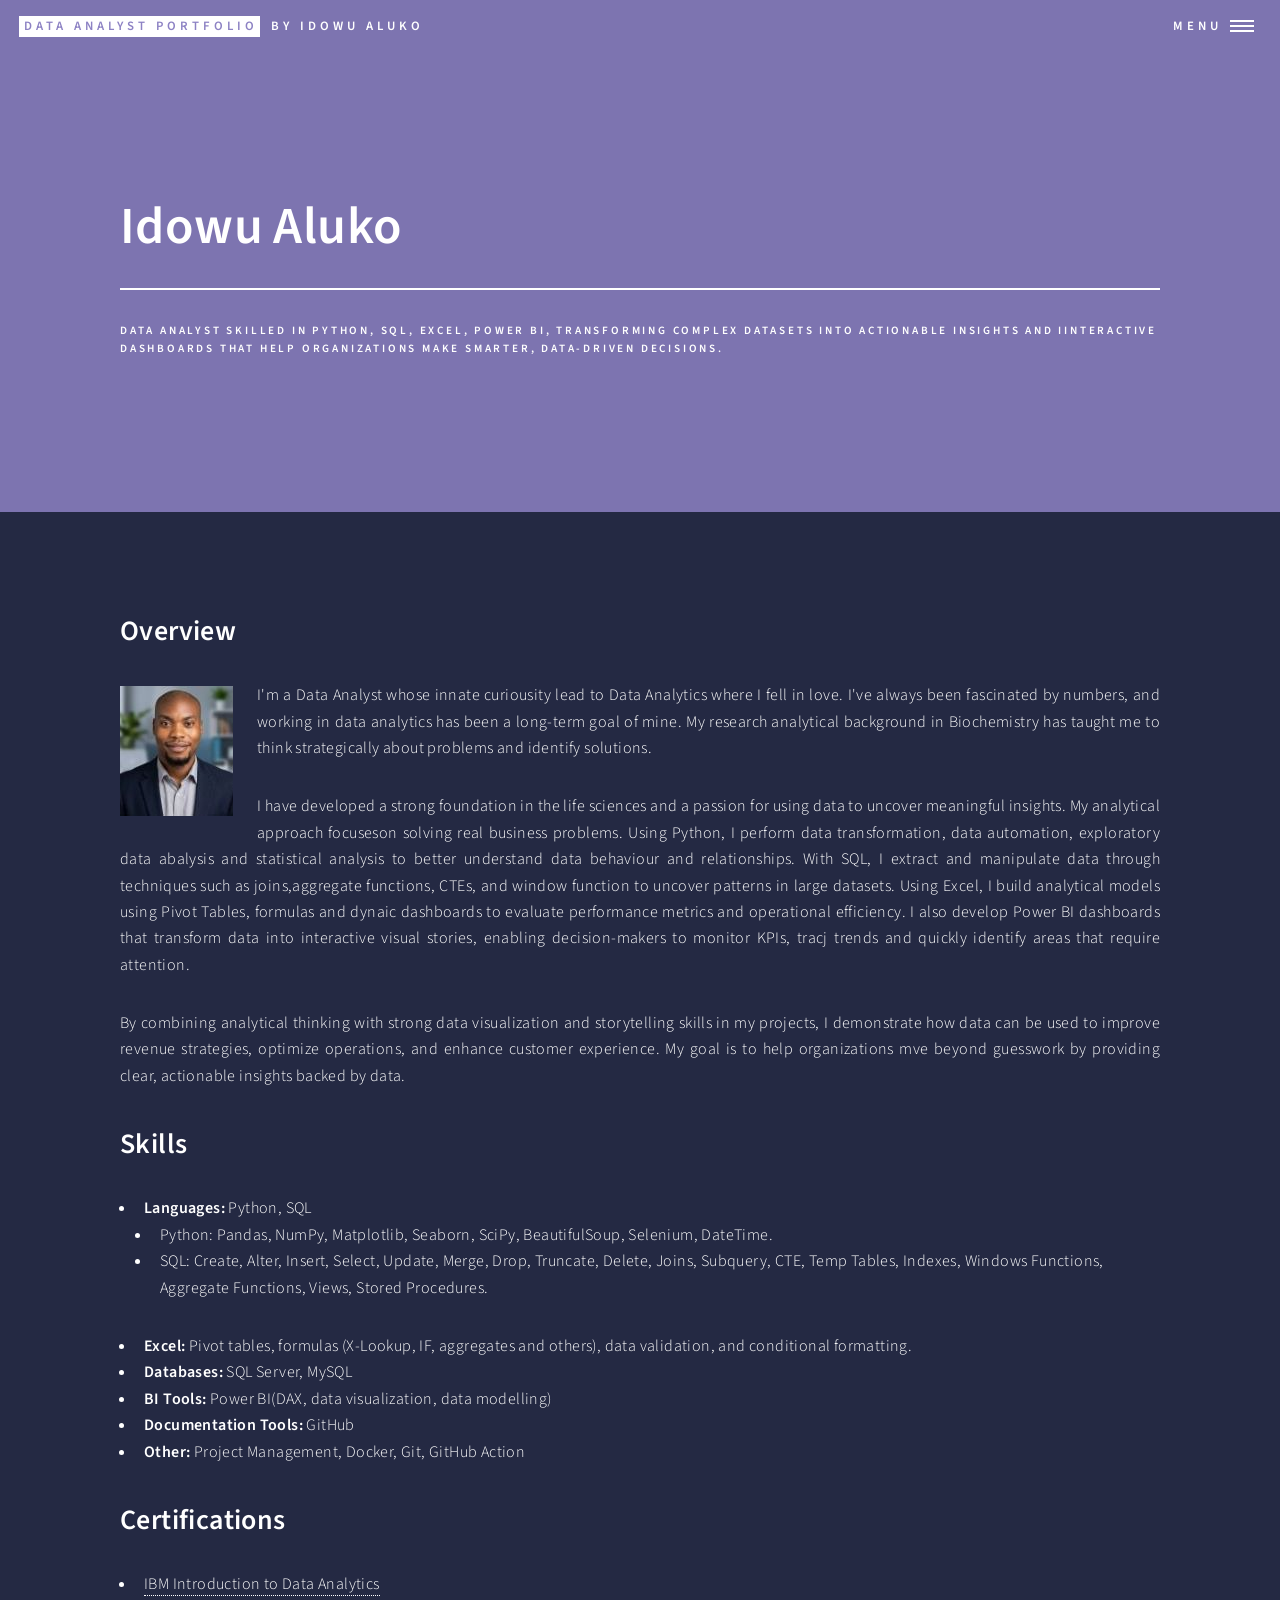
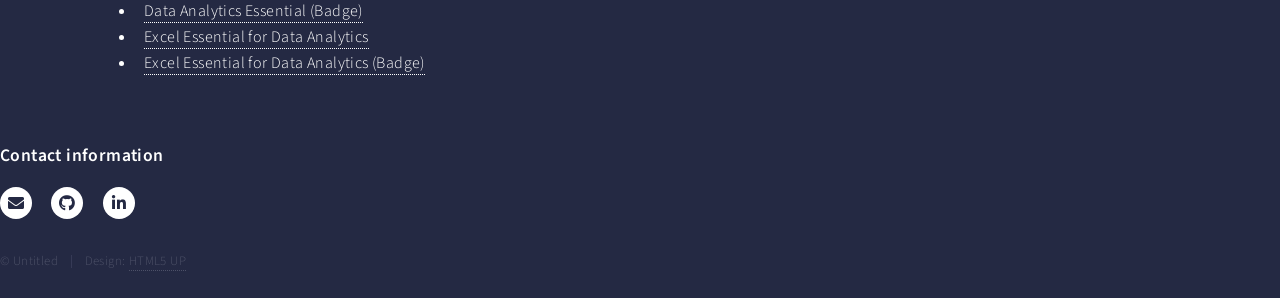
==== about.html @ 09273906 "Add files via upload" ====
<!DOCTYPE HTML>
<!--
	Forty by HTML5 UP
	html5up.net | @ajlkn
	Free for personal and commercial use under the CCA 3.0 license (html5up.net/license)
-->
<html>
	<head>
		<title>About - Idowu Aluko</title>
		<meta charset="utf-8" />
		<meta name="viewport" content="width=device-width, initial-scale=1, user-scalable=no" />
		<link rel="stylesheet" href="assets/css/main.css" />
		<noscript><link rel="stylesheet" href="assets/css/noscript.css" /></noscript>
	</head>
	<body class="is-preload">

		<!-- Wrapper -->
			<div id="wrapper">

				<!-- Header -->
				<!-- Note: The "styleN" class below should match that of the banner element. -->
					<header id="header" class="alt style2">
						<a href="index.html" class="logo"><strong>Data Analyst Portfolio</strong> <span>by Idowu Aluko</span></a>
						<nav>
							<a href="#menu">Menu</a>
						</nav>
					</header>

				<!-- Menu -->
				<nav id="menu">
					<ul class="links">
						<li><a href="index.html">Home</a></li>
						<li><a href="about.html">About</a></li>
						<li><a href="#footer">Contact</a></li>
						 <div class="dropup">
							<button class="dropbtn">Portfolio Projects</button>
							  <div class="dropup-content">
									<a href="python.html">Python</a>
									<a href="sql.html">SQL</a>
									<a href="excel.html">Excel</a>
									<!--
									<a href="r.html">R</a>
									<a href="https://public.tableau.com/app/profile/tianna.parris" target="_blank" class="link">Tableau</a>
									-->
									<a href="powerbi.html">Power BI</a>
							</div>
						 </div>							
				</nav>


				<!-- Banner -->
				<!-- Note: The "styleN" class below should match that of the header element. -->
					<section id="banner" class="style2">
						<div class="inner">
							<span class="image">
								<img src="images/banner.jpg" alt="" />
							</span>
							<header class="major">
								<h1>Idowu Aluko</h1>
							</header>
							
							<div class="content">
								<p>Data Analyst skilled in Python, SQL, Excel, Power BI, transforming complex datasets into actionable insights and iinteractive dashboards that help organizations make smarter, data-driven decisions. </p>
							</div>
							
						</div>
					</section>

				
				<!-- One -->
				
				<section id="one">
					<div class="inner">
						<header class="major">
							<!--
							<h1>Idowu Aluko</h1>
							-->
						</header>
						

						<header>
							<h2>Overview</h2>
							
							<p class = "justify-text"><span class="image left"><img src="images/avatar.jpg" alt="" /></span>I'm a Data Analyst whose innate curiousity lead to Data Analytics where I fell in love. I've always been fascinated by numbers, and working in data analytics has been a long-term goal of mine. My research analytical background in Biochemistry has taught me to think strategically about problems and identify solutions.<br>
							<p class = "justify-text">	I have developed a strong foundation in the life sciences and a passion for using data to uncover meaningful insights. My analytical approach focuseson solving real business problems. Using Python, I perform data transformation, data automation, exploratory data abalysis and statistical analysis to better understand data behaviour and relationships. With SQL, I extract and manipulate data through techniques such as joins,aggregate functions, CTEs, and window function to uncover patterns in large datasets. 
								Using Excel, I build analytical models using Pivot Tables, formulas and dynaic dashboards to evaluate performance metrics and operational efficiency. I also develop Power BI dashboards that transform data into  interactive visual stories, enabling decision-makers to monitor KPIs, tracj trends and quickly identify areas that require attention.</p>
							<p class = "justify-text">By combining analytical thinking with strong data visualization and storytelling skills in my projects, I demonstrate how data can be used to improve revenue strategies, optimize operations, and enhance customer experience. My goal is to help organizations mve beyond guesswork by providing clear, actionable insights backed by data.</p>
								
						</header>

						<header>
							<h2>Skills</h2>
						</header>
								<ul>
									<li><b>Languages:</b> Python, SQL</li>
										<ul>
											<li>Python: Pandas, NumPy, Matplotlib, Seaborn, SciPy, BeautifulSoup, Selenium, DateTime. </li>
											
											<li>SQL: Create, Alter, Insert, Select, Update, Merge, Drop, Truncate, Delete, Joins, Subquery, CTE, Temp Tables, Indexes, Windows Functions, Aggregate Functions, Views, Stored Procedures.</li>
											<!--<li>R: Tidyverse.</li>-->
										</ul>
									
									<li><b>Excel: </b>Pivot tables, formulas (X-Lookup, IF, aggregates and others), data validation, and conditional formatting.</li>
									<li><b>Databases:</b> SQL Server, MySQL<!--, PostgreSQL, MS Access--></li>
									<li><b>BI Tools: </b> Power BI(DAX, data visualization, data modelling)<!--Tableau ,Looker--> </li>
									<!--<li><b>Data Modelling:</b> MS Visio, Lucid Chart</li>-->
									<li><b>Documentation Tools: </b>GitHub <!--Confluence, JIRA, Trello</li>-->
									<li><b>Other: </b>Project Management, Docker, Git, GitHub Action <!--, AWS  </li>-->
								</ul>

							</p>
						

						<header>
							<h2>Certifications</h2>
						</header>
						<ul>
						<li><a href = "https://www.coursera.org/account/accomplishments/verify/NXFMZOZVMRFY" target="_blank"> IBM Introduction to Data Analytics</a></li>
						<li><a href = "https://www.credly.com/badges/d5fc872b-a0ad-4832-88cd-c5b6de64d57c/linked_in_profile" target="_blank">Data Analytics Essential (Badge)</a></li>
						<li><a href = "https://www.coursera.org/account/accomplishments/verify/833JTWIOUV9G" target="_blank">Excel Essential for Data Analytics</a></li>
						<li><a href = "https://www.credly.com/badges/e5688783-0854-48a0-a184-59914969b2f1/linked_in_profile" target="_blank">Excel Essential for Data Analytics (Badge)</a></li>
						<!--<li> <a href = "" target="_blank"> </a></li>-->
						</ul>
						<!-- Content -->
								
					</div>





				</div>

				
				<section class="split">
					<section>
						<h4>Contact information</h4>															
					</section>
				</section>
			</div>
		</section>

	<!-- Footer -->
		<footer id="footer">
			<div class="inner">
				<ul class="icons">
					<li><a href="mailto:idowualuko58@gmail.com" target="_blank" class="icon solid alt fa-envelope"><span class="label">Twitter</span></a></li>
					<li><a href="https://github.com/al3x-id" target="_blank" class="icon brands alt fa-github"><span class="label">GitHub</span></a></li>
					<li><a href="https://www.linkedin.com/in/idowu-aluko/" target="_blank" class="icon brands alt fa-linkedin-in"><span class="label">LinkedIn</span></a></li>
				</ul>
				<ul class="copyright">
					<li>&copy; Untitled</li><li>Design: <a href="https://html5up.net">HTML5 UP</a></li>
				</ul>
			</div>
		</footer>

			</div>

		<!-- Scripts -->
			<script src="assets/js/jquery.min.js"></script>
			<script src="assets/js/jquery.scrolly.min.js"></script>
			<script src="assets/js/jquery.scrollex.min.js"></script>
			<script src="assets/js/browser.min.js"></script>
			<script src="assets/js/breakpoints.min.js"></script>
			<script src="assets/js/util.js"></script>
			<script src="assets/js/main.js"></script>

	</body>
</html>
---- assets/css/main.css ----
@import url(fontawesome-all.min.css);
@import url("https://fonts.googleapis.com/css?family=Source+Sans+Pro:300,300italic,600,600italic");

/*
	Forty by HTML5 UP
	html5up.net | @ajlkn
	Free for personal and commercial use under the CCA 3.0 license (html5up.net/license)
*/

html, body, div, span, applet, object,
iframe, h1, h2, h3, h4, h5, h6, p, blockquote,
pre, a, abbr, acronym, address, big, cite,
code, del, dfn, em, img, ins, kbd, q, s, samp,
small, strike, strong, sub, sup, tt, var, b,
u, i, center, dl, dt, dd, ol, ul, li, fieldset,
form, label, legend, table, caption, tbody,
tfoot, thead, tr, th, td, article, aside,
canvas, details, embed, figure, figcaption,
footer, header, hgroup, menu, nav, output, ruby,
section, summary, time, mark, audio, video {
	margin: 0;
	padding: 0;
	border: 0;
	font-size: 100%;
	font: inherit;
	vertical-align: baseline;}

article, aside, details, figcaption, figure,
footer, header, hgroup, menu, nav, section {
	display: block;}

body {
	line-height: 1;
}

ol, ul {
	list-style: none;
}

blockquote, q {
	quotes: none;
}

	blockquote:before, blockquote:after, q:before, q:after {
		content: '';
		content: none;
	}

table {
	border-collapse: collapse;
	border-spacing: 0;
}

body {
	-webkit-text-size-adjust: none;
}

mark {
	background-color: transparent;
	color: inherit;
}

input::-moz-focus-inner {
	border: 0;
	padding: 0;
}

input, select, textarea {
	-moz-appearance: none;
	-webkit-appearance: none;
	-ms-appearance: none;
	appearance: none;
}

/* Basic */

	@-ms-viewport {
		width: device-width;
	}

	body {
		-ms-overflow-style: scrollbar;
	}

	@media screen and (max-width: 480px) {

		html, body {
			min-width: 320px;
		}

	}

	html {
		box-sizing: border-box;
	}

	*, *:before, *:after {
		box-sizing: inherit;
	}

	body {
		background: #242943;
	}

		body.is-preload *, body.is-preload *:before, body.is-preload *:after {
			-moz-animation: none !important;
			-webkit-animation: none !important;
			-ms-animation: none !important;
			animation: none !important;
			-moz-transition: none !important;
			-webkit-transition: none !important;
			-ms-transition: none !important;
			transition: none !important;
		}

/* Type */

	body, input, select, textarea {
		color: #ffffff;
		font-family: "Source Sans Pro", Helvetica, sans-serif;
		font-size: 17pt;
		font-weight: 300;
		letter-spacing: 0.025em;
		line-height: 1.65;
	}

		@media screen and (max-width: 1680px) {

			body, input, select, textarea {
				font-size: 14pt;
			}

		}

		@media screen and (max-width: 1280px) {

			body, input, select, textarea {
				font-size: 12pt;
			}

		}

		@media screen and (max-width: 360px) {

			body, input, select, textarea {
				font-size: 11pt;
			}

		}

	a {
		-moz-transition: color 0.2s ease-in-out, border-bottom-color 0.2s ease-in-out;
		-webkit-transition: color 0.2s ease-in-out, border-bottom-color 0.2s ease-in-out;
		-ms-transition: color 0.2s ease-in-out, border-bottom-color 0.2s ease-in-out;
		transition: color 0.2s ease-in-out, border-bottom-color 0.2s ease-in-out;
		border-bottom: dotted 1px;
		color: inherit;
		text-decoration: none;
	}

		a:hover {
			border-bottom-color: transparent;
			color: #9bf1ff !important;
		}

		a:active {
			color: #53e3fb !important;
		}

	strong, b {
		color: #ffffff;
		font-weight: 600;
	}

	em, i {
		font-style: italic;
	}

	p {
		margin: 0 0 2em 0;
	}

	h1, h2, h3, h4, h5, h6 {
		color: #ffffff;
		font-weight: 600;
		line-height: 1.65;
		margin: 0 0 1em 0;
	}

		h1 a, h2 a, h3 a, h4 a, h5 a, h6 a {
			color: inherit;
			border-bottom: 0;
		}

	h1 {
		font-size: 2.5em;
	}

	h2 {
		font-size: 1.75em;
	}

	h3 {
		font-size: 1.35em;
	}

	h4 {
		font-size: 1.1em;
	}

	h5 {
		font-size: 0.9em;
	}

	h6 {
		font-size: 0.7em;
	}

	@media screen and (max-width: 736px) {

		h1 {
			font-size: 2em;
		}

		h2 {
			font-size: 1.5em;
		}

		h3 {
			font-size: 1.25em;
		}

	}

	sub {
		font-size: 0.8em;
		position: relative;
		top: 0.5em;
	}

	sup {
		font-size: 0.8em;
		position: relative;
		top: -0.5em;
	}

	blockquote {
		border-left: solid 4px rgba(212, 212, 255, 0.1);
		font-style: italic;
		margin: 0 0 2em 0;
		padding: 0.5em 0 0.5em 2em;
	}

	code {
		background: rgba(212, 212, 255, 0.035);
		font-family: "Courier New", monospace;
		font-size: 0.9em;
		margin: 0 0.25em;
		padding: 0.25em 0.65em;
	}

	pre {
		-webkit-overflow-scrolling: touch;
		font-family: "Courier New", monospace;
		font-size: 0.9em;
		margin: 0 0 2em 0;
	}

		pre code {
			display: block;
			line-height: 1.75;
			padding: 1em 1.5em;
			overflow-x: auto;
		}

	hr {
		border: 0;
		border-bottom: solid 1px rgba(212, 212, 255, 0.1);
		margin: 2em 0;
	}

		hr.major {
			margin: 3em 0;
		}

	.align-left {
		text-align: left;
	}

	.align-center {
		text-align: center;
	}

	.align-right {
		text-align: right;
	}

/* Row */

	.row {
		display: flex;
		flex-wrap: wrap;
		box-sizing: border-box;
		align-items: stretch;
	}

		.row > * {
			box-sizing: border-box;
		}

		.row.gtr-uniform > * > :last-child {
			margin-bottom: 0;
		}

		.row.aln-left {
			justify-content: flex-start;
		}

		.row.aln-center {
			justify-content: center;
		}

		.row.aln-right {
			justify-content: flex-end;
		}

		.row.aln-top {
			align-items: flex-start;
		}

		.row.aln-middle {
			align-items: center;
		}

		.row.aln-bottom {
			align-items: flex-end;
		}

		.row > .imp {
			order: -1;
		}

		.row > .col-1 {
			width: 8.33333%;
		}

		.row > .off-1 {
			margin-left: 8.33333%;
		}

		.row > .col-2 {
			width: 16.66667%;
		}

		.row > .off-2 {
			margin-left: 16.66667%;
		}

		.row > .col-3 {
			width: 25%;
		}

		.row > .off-3 {
			margin-left: 25%;
		}

		.row > .col-4 {
			width: 33.33333%;
		}

		.row > .off-4 {
			margin-left: 33.33333%;
		}

		.row > .col-5 {
			width: 41.66667%;
		}

		.row > .off-5 {
			margin-left: 41.66667%;
		}

		.row > .col-6 {
			width: 50%;
		}

		.row > .off-6 {
			margin-left: 50%;
		}

		.row > .col-7 {
			width: 58.33333%;
		}

		.row > .off-7 {
			margin-left: 58.33333%;
		}

		.row > .col-8 {
			width: 66.66667%;
		}

		.row > .off-8 {
			margin-left: 66.66667%;
		}

		.row > .col-9 {
			width: 75%;
		}

		.row > .off-9 {
			margin-left: 75%;
		}

		.row > .col-10 {
			width: 83.33333%;
		}

		.row > .off-10 {
			margin-left: 83.33333%;
		}

		.row > .col-11 {
			width: 91.66667%;
		}

		.row > .off-11 {
			margin-left: 91.66667%;
		}

		.row > .col-12 {
			width: 100%;
		}

		.row > .off-12 {
			margin-left: 100%;
		}

		.row.gtr-0 {
			margin-top: 0;
			margin-left: 0em;
		}

			.row.gtr-0 > * {
				padding: 0 0 0 0em;
			}

			.row.gtr-0.gtr-uniform {
				margin-top: 0em;
			}

				.row.gtr-0.gtr-uniform > * {
					padding-top: 0em;
				}

		.row.gtr-25 {
			margin-top: 0;
			margin-left: -0.5em;
		}

			.row.gtr-25 > * {
				padding: 0 0 0 0.5em;
			}

			.row.gtr-25.gtr-uniform {
				margin-top: -0.5em;
			}

				.row.gtr-25.gtr-uniform > * {
					padding-top: 0.5em;
				}

		.row.gtr-50 {
			margin-top: 0;
			margin-left: -1em;
		}

			.row.gtr-50 > * {
				padding: 0 0 0 1em;
			}

			.row.gtr-50.gtr-uniform {
				margin-top: -1em;
			}

				.row.gtr-50.gtr-uniform > * {
					padding-top: 1em;
				}

		.row {
			margin-top: 0;
			margin-left: -2em;
		}

			.row > * {
				padding: 0 0 0 2em;
			}

			.row.gtr-uniform {
				margin-top: -2em;
			}

				.row.gtr-uniform > * {
					padding-top: 2em;
				}

		.row.gtr-150 {
			margin-top: 0;
			margin-left: -3em;
		}

			.row.gtr-150 > * {
				padding: 0 0 0 3em;
			}

			.row.gtr-150.gtr-uniform {
				margin-top: -3em;
			}

				.row.gtr-150.gtr-uniform > * {
					padding-top: 3em;
				}

		.row.gtr-200 {
			margin-top: 0;
			margin-left: -4em;
		}

			.row.gtr-200 > * {
				padding: 0 0 0 4em;
			}

			.row.gtr-200.gtr-uniform {
				margin-top: -4em;
			}

				.row.gtr-200.gtr-uniform > * {
					padding-top: 4em;
				}

		@media screen and (max-width: 1680px) {

			.row {
				display: flex;
				flex-wrap: wrap;
				box-sizing: border-box;
				align-items: stretch;
			}

				.row > * {
					box-sizing: border-box;
				}

				.row.gtr-uniform > * > :last-child {
					margin-bottom: 0;
				}

				.row.aln-left {
					justify-content: flex-start;
				}

				.row.aln-center {
					justify-content: center;
				}

				.row.aln-right {
					justify-content: flex-end;
				}

				.row.aln-top {
					align-items: flex-start;
				}

				.row.aln-middle {
					align-items: center;
				}

				.row.aln-bottom {
					align-items: flex-end;
				}

				.row > .imp-xlarge {
					order: -1;
				}

				.row > .col-1-xlarge {
					width: 8.33333%;
				}

				.row > .off-1-xlarge {
					margin-left: 8.33333%;
				}

				.row > .col-2-xlarge {
					width: 16.66667%;
				}

				.row > .off-2-xlarge {
					margin-left: 16.66667%;
				}

				.row > .col-3-xlarge {
					width: 25%;
				}

				.row > .off-3-xlarge {
					margin-left: 25%;
				}

				.row > .col-4-xlarge {
					width: 33.33333%;
				}

				.row > .off-4-xlarge {
					margin-left: 33.33333%;
				}

				.row > .col-5-xlarge {
					width: 41.66667%;
				}

				.row > .off-5-xlarge {
					margin-left: 41.66667%;
				}

				.row > .col-6-xlarge {
					width: 50%;
				}

				.row > .off-6-xlarge {
					margin-left: 50%;
				}

				.row > .col-7-xlarge {
					width: 58.33333%;
				}

				.row > .off-7-xlarge {
					margin-left: 58.33333%;
				}

				.row > .col-8-xlarge {
					width: 66.66667%;
				}

				.row > .off-8-xlarge {
					margin-left: 66.66667%;
				}

				.row > .col-9-xlarge {
					width: 75%;
				}

				.row > .off-9-xlarge {
					margin-left: 75%;
				}

				.row > .col-10-xlarge {
					width: 83.33333%;
				}

				.row > .off-10-xlarge {
					margin-left: 83.33333%;
				}

				.row > .col-11-xlarge {
					width: 91.66667%;
				}

				.row > .off-11-xlarge {
					margin-left: 91.66667%;
				}

				.row > .col-12-xlarge {
					width: 100%;
				}

				.row > .off-12-xlarge {
					margin-left: 100%;
				}

				.row.gtr-0 {
					margin-top: 0;
					margin-left: 0em;
				}

					.row.gtr-0 > * {
						padding: 0 0 0 0em;
					}

					.row.gtr-0.gtr-uniform {
						margin-top: 0em;
					}

						.row.gtr-0.gtr-uniform > * {
							padding-top: 0em;
						}

				.row.gtr-25 {
					margin-top: 0;
					margin-left: -0.5em;
				}

					.row.gtr-25 > * {
						padding: 0 0 0 0.5em;
					}

					.row.gtr-25.gtr-uniform {
						margin-top: -0.5em;
					}

						.row.gtr-25.gtr-uniform > * {
							padding-top: 0.5em;
						}

				.row.gtr-50 {
					margin-top: 0;
					margin-left: -1em;
				}

					.row.gtr-50 > * {
						padding: 0 0 0 1em;
					}

					.row.gtr-50.gtr-uniform {
						margin-top: -1em;
					}

						.row.gtr-50.gtr-uniform > * {
							padding-top: 1em;
						}

				.row {
					margin-top: 0;
					margin-left: -2em;
				}

					.row > * {
						padding: 0 0 0 2em;
					}

					.row.gtr-uniform {
						margin-top: -2em;
					}

						.row.gtr-uniform > * {
							padding-top: 2em;
						}

				.row.gtr-150 {
					margin-top: 0;
					margin-left: -3em;
				}

					.row.gtr-150 > * {
						padding: 0 0 0 3em;
					}

					.row.gtr-150.gtr-uniform {
						margin-top: -3em;
					}

						.row.gtr-150.gtr-uniform > * {
							padding-top: 3em;
						}

				.row.gtr-200 {
					margin-top: 0;
					margin-left: -4em;
				}

					.row.gtr-200 > * {
						padding: 0 0 0 4em;
					}

					.row.gtr-200.gtr-uniform {
						margin-top: -4em;
					}

						.row.gtr-200.gtr-uniform > * {
							padding-top: 4em;
						}

		}

		@media screen and (max-width: 1280px) {

			.row {
				display: flex;
				flex-wrap: wrap;
				box-sizing: border-box;
				align-items: stretch;
			}

				.row > * {
					box-sizing: border-box;
				}

				.row.gtr-uniform > * > :last-child {
					margin-bottom: 0;
				}

				.row.aln-left {
					justify-content: flex-start;
				}

				.row.aln-center {
					justify-content: center;
				}

				.row.aln-right {
					justify-content: flex-end;
				}

				.row.aln-top {
					align-items: flex-start;
				}

				.row.aln-middle {
					align-items: center;
				}

				.row.aln-bottom {
					align-items: flex-end;
				}

				.row > .imp-large {
					order: -1;
				}

				.row > .col-1-large {
					width: 8.33333%;
				}

				.row > .off-1-large {
					margin-left: 8.33333%;
				}

				.row > .col-2-large {
					width: 16.66667%;
				}

				.row > .off-2-large {
					margin-left: 16.66667%;
				}

				.row > .col-3-large {
					width: 25%;
				}

				.row > .off-3-large {
					margin-left: 25%;
				}

				.row > .col-4-large {
					width: 33.33333%;
				}

				.row > .off-4-large {
					margin-left: 33.33333%;
				}

				.row > .col-5-large {
					width: 41.66667%;
				}

				.row > .off-5-large {
					margin-left: 41.66667%;
				}

				.row > .col-6-large {
					width: 50%;
				}

				.row > .off-6-large {
					margin-left: 50%;
				}

				.row > .col-7-large {
					width: 58.33333%;
				}

				.row > .off-7-large {
					margin-left: 58.33333%;
				}

				.row > .col-8-large {
					width: 66.66667%;
				}

				.row > .off-8-large {
					margin-left: 66.66667%;
				}

				.row > .col-9-large {
					width: 75%;
				}

				.row > .off-9-large {
					margin-left: 75%;
				}

				.row > .col-10-large {
					width: 83.33333%;
				}

				.row > .off-10-large {
					margin-left: 83.33333%;
				}

				.row > .col-11-large {
					width: 91.66667%;
				}

				.row > .off-11-large {
					margin-left: 91.66667%;
				}

				.row > .col-12-large {
					width: 100%;
				}

				.row > .off-12-large {
					margin-left: 100%;
				}

				.row.gtr-0 {
					margin-top: 0;
					margin-left: 0em;
				}

					.row.gtr-0 > * {
						padding: 0 0 0 0em;
					}

					.row.gtr-0.gtr-uniform {
						margin-top: 0em;
					}

						.row.gtr-0.gtr-uniform > * {
							padding-top: 0em;
						}

				.row.gtr-25 {
					margin-top: 0;
					margin-left: -0.375em;
				}

					.row.gtr-25 > * {
						padding: 0 0 0 0.375em;
					}

					.row.gtr-25.gtr-uniform {
						margin-top: -0.375em;
					}

						.row.gtr-25.gtr-uniform > * {
							padding-top: 0.375em;
						}

				.row.gtr-50 {
					margin-top: 0;
					margin-left: -0.75em;
				}

					.row.gtr-50 > * {
						padding: 0 0 0 0.75em;
					}

					.row.gtr-50.gtr-uniform {
						margin-top: -0.75em;
					}

						.row.gtr-50.gtr-uniform > * {
							padding-top: 0.75em;
						}

				.row {
					margin-top: 0;
					margin-left: -1.5em;
				}

					.row > * {
						padding: 0 0 0 1.5em;
					}

					.row.gtr-uniform {
						margin-top: -1.5em;
					}

						.row.gtr-uniform > * {
							padding-top: 1.5em;
						}

				.row.gtr-150 {
					margin-top: 0;
					margin-left: -2.25em;
				}

					.row.gtr-150 > * {
						padding: 0 0 0 2.25em;
					}

					.row.gtr-150.gtr-uniform {
						margin-top: -2.25em;
					}

						.row.gtr-150.gtr-uniform > * {
							padding-top: 2.25em;
						}

				.row.gtr-200 {
					margin-top: 0;
					margin-left: -3em;
				}

					.row.gtr-200 > * {
						padding: 0 0 0 3em;
					}

					.row.gtr-200.gtr-uniform {
						margin-top: -3em;
					}

						.row.gtr-200.gtr-uniform > * {
							padding-top: 3em;
						}

		}

		@media screen and (max-width: 980px) {

			.row {
				display: flex;
				flex-wrap: wrap;
				box-sizing: border-box;
				align-items: stretch;
			}

				.row > * {
					box-sizing: border-box;
				}

				.row.gtr-uniform > * > :last-child {
					margin-bottom: 0;
				}

				.row.aln-left {
					justify-content: flex-start;
				}

				.row.aln-center {
					justify-content: center;
				}

				.row.aln-right {
					justify-content: flex-end;
				}

				.row.aln-top {
					align-items: flex-start;
				}

				.row.aln-middle {
					align-items: center;
				}

				.row.aln-bottom {
					align-items: flex-end;
				}

				.row > .imp-medium {
					order: -1;
				}

				.row > .col-1-medium {
					width: 8.33333%;
				}

				.row > .off-1-medium {
					margin-left: 8.33333%;
				}

				.row > .col-2-medium {
					width: 16.66667%;
				}

				.row > .off-2-medium {
					margin-left: 16.66667%;
				}

				.row > .col-3-medium {
					width: 25%;
				}

				.row > .off-3-medium {
					margin-left: 25%;
				}

				.row > .col-4-medium {
					width: 33.33333%;
				}

				.row > .off-4-medium {
					margin-left: 33.33333%;
				}

				.row > .col-5-medium {
					width: 41.66667%;
				}

				.row > .off-5-medium {
					margin-left: 41.66667%;
				}

				.row > .col-6-medium {
					width: 50%;
				}

				.row > .off-6-medium {
					margin-left: 50%;
				}

				.row > .col-7-medium {
					width: 58.33333%;
				}

				.row > .off-7-medium {
					margin-left: 58.33333%;
				}

				.row > .col-8-medium {
					width: 66.66667%;
				}

				.row > .off-8-medium {
					margin-left: 66.66667%;
				}

				.row > .col-9-medium {
					width: 75%;
				}

				.row > .off-9-medium {
					margin-left: 75%;
				}

				.row > .col-10-medium {
					width: 83.33333%;
				}

				.row > .off-10-medium {
					margin-left: 83.33333%;
				}

				.row > .col-11-medium {
					width: 91.66667%;
				}

				.row > .off-11-medium {
					margin-left: 91.66667%;
				}

				.row > .col-12-medium {
					width: 100%;
				}

				.row > .off-12-medium {
					margin-left: 100%;
				}

				.row.gtr-0 {
					margin-top: 0;
					margin-left: 0em;
				}

					.row.gtr-0 > * {
						padding: 0 0 0 0em;
					}

					.row.gtr-0.gtr-uniform {
						margin-top: 0em;
					}

						.row.gtr-0.gtr-uniform > * {
							padding-top: 0em;
						}

				.row.gtr-25 {
					margin-top: 0;
					margin-left: -0.375em;
				}

					.row.gtr-25 > * {
						padding: 0 0 0 0.375em;
					}

					.row.gtr-25.gtr-uniform {
						margin-top: -0.375em;
					}

						.row.gtr-25.gtr-uniform > * {
							padding-top: 0.375em;
						}

				.row.gtr-50 {
					margin-top: 0;
					margin-left: -0.75em;
				}

					.row.gtr-50 > * {
						padding: 0 0 0 0.75em;
					}

					.row.gtr-50.gtr-uniform {
						margin-top: -0.75em;
					}

						.row.gtr-50.gtr-uniform > * {
							padding-top: 0.75em;
						}

				.row {
					margin-top: 0;
					margin-left: -1.5em;
				}

					.row > * {
						padding: 0 0 0 1.5em;
					}

					.row.gtr-uniform {
						margin-top: -1.5em;
					}

						.row.gtr-uniform > * {
							padding-top: 1.5em;
						}

				.row.gtr-150 {
					margin-top: 0;
					margin-left: -2.25em;
				}

					.row.gtr-150 > * {
						padding: 0 0 0 2.25em;
					}

					.row.gtr-150.gtr-uniform {
						margin-top: -2.25em;
					}

						.row.gtr-150.gtr-uniform > * {
							padding-top: 2.25em;
						}

				.row.gtr-200 {
					margin-top: 0;
					margin-left: -3em;
				}

					.row.gtr-200 > * {
						padding: 0 0 0 3em;
					}

					.row.gtr-200.gtr-uniform {
						margin-top: -3em;
					}

						.row.gtr-200.gtr-uniform > * {
							padding-top: 3em;
						}

		}

		@media screen and (max-width: 736px) {

			.row {
				display: flex;
				flex-wrap: wrap;
				box-sizing: border-box;
				align-items: stretch;
			}

				.row > * {
					box-sizing: border-box;
				}

				.row.gtr-uniform > * > :last-child {
					margin-bottom: 0;
				}

				.row.aln-left {
					justify-content: flex-start;
				}

				.row.aln-center {
					justify-content: center;
				}

				.row.aln-right {
					justify-content: flex-end;
				}

				.row.aln-top {
					align-items: flex-start;
				}

				.row.aln-middle {
					align-items: center;
				}

				.row.aln-bottom {
					align-items: flex-end;
				}

				.row > .imp-small {
					order: -1;
				}

				.row > .col-1-small {
					width: 8.33333%;
				}

				.row > .off-1-small {
					margin-left: 8.33333%;
				}

				.row > .col-2-small {
					width: 16.66667%;
				}

				.row > .off-2-small {
					margin-left: 16.66667%;
				}

				.row > .col-3-small {
					width: 25%;
				}

				.row > .off-3-small {
					margin-left: 25%;
				}

				.row > .col-4-small {
					width: 33.33333%;
				}

				.row > .off-4-small {
					margin-left: 33.33333%;
				}

				.row > .col-5-small {
					width: 41.66667%;
				}

				.row > .off-5-small {
					margin-left: 41.66667%;
				}

				.row > .col-6-small {
					width: 50%;
				}

				.row > .off-6-small {
					margin-left: 50%;
				}

				.row > .col-7-small {
					width: 58.33333%;
				}

				.row > .off-7-small {
					margin-left: 58.33333%;
				}

				.row > .col-8-small {
					width: 66.66667%;
				}

				.row > .off-8-small {
					margin-left: 66.66667%;
				}

				.row > .col-9-small {
					width: 75%;
				}

				.row > .off-9-small {
					margin-left: 75%;
				}

				.row > .col-10-small {
					width: 83.33333%;
				}

				.row > .off-10-small {
					margin-left: 83.33333%;
				}

				.row > .col-11-small {
					width: 91.66667%;
				}

				.row > .off-11-small {
					margin-left: 91.66667%;
				}

				.row > .col-12-small {
					width: 100%;
				}

				.row > .off-12-small {
					margin-left: 100%;
				}

				.row.gtr-0 {
					margin-top: 0;
					margin-left: 0em;
				}

					.row.gtr-0 > * {
						padding: 0 0 0 0em;
					}

					.row.gtr-0.gtr-uniform {
						margin-top: 0em;
					}

						.row.gtr-0.gtr-uniform > * {
							padding-top: 0em;
						}

				.row.gtr-25 {
					margin-top: 0;
					margin-left: -0.3125em;
				}

					.row.gtr-25 > * {
						padding: 0 0 0 0.3125em;
					}

					.row.gtr-25.gtr-uniform {
						margin-top: -0.3125em;
					}

						.row.gtr-25.gtr-uniform > * {
							padding-top: 0.3125em;
						}

				.row.gtr-50 {
					margin-top: 0;
					margin-left: -0.625em;
				}

					.row.gtr-50 > * {
						padding: 0 0 0 0.625em;
					}

					.row.gtr-50.gtr-uniform {
						margin-top: -0.625em;
					}

						.row.gtr-50.gtr-uniform > * {
							padding-top: 0.625em;
						}

				.row {
					margin-top: 0;
					margin-left: -1.25em;
				}

					.row > * {
						padding: 0 0 0 1.25em;
					}

					.row.gtr-uniform {
						margin-top: -1.25em;
					}

						.row.gtr-uniform > * {
							padding-top: 1.25em;
						}

				.row.gtr-150 {
					margin-top: 0;
					margin-left: -1.875em;
				}

					.row.gtr-150 > * {
						padding: 0 0 0 1.875em;
					}

					.row.gtr-150.gtr-uniform {
						margin-top: -1.875em;
					}

						.row.gtr-150.gtr-uniform > * {
							padding-top: 1.875em;
						}

				.row.gtr-200 {
					margin-top: 0;
					margin-left: -2.5em;
				}

					.row.gtr-200 > * {
						padding: 0 0 0 2.5em;
					}

					.row.gtr-200.gtr-uniform {
						margin-top: -2.5em;
					}

						.row.gtr-200.gtr-uniform > * {
							padding-top: 2.5em;
						}

		}

		@media screen and (max-width: 480px) {

			.row {
				display: flex;
				flex-wrap: wrap;
				box-sizing: border-box;
				align-items: stretch;
			}

				.row > * {
					box-sizing: border-box;
				}

				.row.gtr-uniform > * > :last-child {
					margin-bottom: 0;
				}

				.row.aln-left {
					justify-content: flex-start;
				}

				.row.aln-center {
					justify-content: center;
				}

				.row.aln-right {
					justify-content: flex-end;
				}

				.row.aln-top {
					align-items: flex-start;
				}

				.row.aln-middle {
					align-items: center;
				}

				.row.aln-bottom {
					align-items: flex-end;
				}

				.row > .imp-xsmall {
					order: -1;
				}

				.row > .col-1-xsmall {
					width: 8.33333%;
				}

				.row > .off-1-xsmall {
					margin-left: 8.33333%;
				}

				.row > .col-2-xsmall {
					width: 16.66667%;
				}

				.row > .off-2-xsmall {
					margin-left: 16.66667%;
				}

				.row > .col-3-xsmall {
					width: 25%;
				}

				.row > .off-3-xsmall {
					margin-left: 25%;
				}

				.row > .col-4-xsmall {
					width: 33.33333%;
				}

				.row > .off-4-xsmall {
					margin-left: 33.33333%;
				}

				.row > .col-5-xsmall {
					width: 41.66667%;
				}

				.row > .off-5-xsmall {
					margin-left: 41.66667%;
				}

				.row > .col-6-xsmall {
					width: 50%;
				}

				.row > .off-6-xsmall {
					margin-left: 50%;
				}

				.row > .col-7-xsmall {
					width: 58.33333%;
				}

				.row > .off-7-xsmall {
					margin-left: 58.33333%;
				}

				.row > .col-8-xsmall {
					width: 66.66667%;
				}

				.row > .off-8-xsmall {
					margin-left: 66.66667%;
				}

				.row > .col-9-xsmall {
					width: 75%;
				}

				.row > .off-9-xsmall {
					margin-left: 75%;
				}

				.row > .col-10-xsmall {
					width: 83.33333%;
				}

				.row > .off-10-xsmall {
					margin-left: 83.33333%;
				}

				.row > .col-11-xsmall {
					width: 91.66667%;
				}

				.row > .off-11-xsmall {
					margin-left: 91.66667%;
				}

				.row > .col-12-xsmall {
					width: 100%;
				}

				.row > .off-12-xsmall {
					margin-left: 100%;
				}

				.row.gtr-0 {
					margin-top: 0;
					margin-left: 0em;
				}

					.row.gtr-0 > * {
						padding: 0 0 0 0em;
					}

					.row.gtr-0.gtr-uniform {
						margin-top: 0em;
					}

						.row.gtr-0.gtr-uniform > * {
							padding-top: 0em;
						}

				.row.gtr-25 {
					margin-top: 0;
					margin-left: -0.3125em;
				}

					.row.gtr-25 > * {
						padding: 0 0 0 0.3125em;
					}

					.row.gtr-25.gtr-uniform {
						margin-top: -0.3125em;
					}

						.row.gtr-25.gtr-uniform > * {
							padding-top: 0.3125em;
						}

				.row.gtr-50 {
					margin-top: 0;
					margin-left: -0.625em;
				}

					.row.gtr-50 > * {
						padding: 0 0 0 0.625em;
					}

					.row.gtr-50.gtr-uniform {
						margin-top: -0.625em;
					}

						.row.gtr-50.gtr-uniform > * {
							padding-top: 0.625em;
						}

				.row {
					margin-top: 0;
					margin-left: -1.25em;
				}

					.row > * {
						padding: 0 0 0 1.25em;
					}

					.row.gtr-uniform {
						margin-top: -1.25em;
					}

						.row.gtr-uniform > * {
							padding-top: 1.25em;
						}

				.row.gtr-150 {
					margin-top: 0;
					margin-left: -1.875em;
				}

					.row.gtr-150 > * {
						padding: 0 0 0 1.875em;
					}

					.row.gtr-150.gtr-uniform {
						margin-top: -1.875em;
					}

						.row.gtr-150.gtr-uniform > * {
							padding-top: 1.875em;
						}

				.row.gtr-200 {
					margin-top: 0;
					margin-left: -2.5em;
				}

					.row.gtr-200 > * {
						padding: 0 0 0 2.5em;
					}

					.row.gtr-200.gtr-uniform {
						margin-top: -2.5em;
					}

						.row.gtr-200.gtr-uniform > * {
							padding-top: 2.5em;
						}

		}

/* Section/Article */

	section.special, article.special {
		text-align: center;
	}

	header.major {
		width: -moz-max-content;
		width: -webkit-max-content;
		width: -ms-max-content;
		width: max-content;
		margin-bottom: 2em;
	}

		header.major > :first-child {
			margin-bottom: 0;
			width: calc(100% + 0.5em);
		}

			header.major > :first-child:after {
				content: '';
				background-color: #ffffff;
				display: block;
				height: 2px;
				margin: 0.325em 0 0.5em 0;
				width: 100%;
			}

		header.major > p {
			font-size: 0.7em;
			font-weight: 600;
			letter-spacing: 0.25em;
			margin-bottom: 0;
			text-transform: uppercase;
		}

		body.is-ie header.major > :first-child:after {
			max-width: 9em;
		}

		body.is-ie header.major > h1:after {
			max-width: 100% !important;
		}

	@media screen and (max-width: 736px) {

		header.major > p br {
			display: none;
		}

	}

/* Form */

	form {
		margin: 0 0 2em 0;
	}

		form > :last-child {
			margin-bottom: 0;
		}

		form > .fields {
			display: -moz-flex;
			display: -webkit-flex;
			display: -ms-flex;
			display: flex;
			-moz-flex-wrap: wrap;
			-webkit-flex-wrap: wrap;
			-ms-flex-wrap: wrap;
			flex-wrap: wrap;
			width: calc(100% + 3em);
			margin: -1.5em 0 2em -1.5em;
		}

			form > .fields > .field {
				-moz-flex-grow: 0;
				-webkit-flex-grow: 0;
				-ms-flex-grow: 0;
				flex-grow: 0;
				-moz-flex-shrink: 0;
				-webkit-flex-shrink: 0;
				-ms-flex-shrink: 0;
				flex-shrink: 0;
				padding: 1.5em 0 0 1.5em;
				width: calc(100% - 1.5em);
			}

				form > .fields > .field.half {
					width: calc(50% - 0.75em);
				}

				form > .fields > .field.third {
					width: calc(100%/3 - 0.5em);
				}

				form > .fields > .field.quarter {
					width: calc(25% - 0.375em);
				}

		@media screen and (max-width: 480px) {

			form > .fields {
				width: calc(100% + 3em);
				margin: -1.5em 0 2em -1.5em;
			}

				form > .fields > .field {
					padding: 1.5em 0 0 1.5em;
					width: calc(100% - 1.5em);
				}

					form > .fields > .field.half {
						width: calc(100% - 1.5em);
					}

					form > .fields > .field.third {
						width: calc(100% - 1.5em);
					}

					form > .fields > .field.quarter {
						width: calc(100% - 1.5em);
					}

		}

	label {
		color: #ffffff;
		display: block;
		font-size: 0.8em;
		font-weight: 600;
		letter-spacing: 0.25em;
		margin: 0 0 1em 0;
		text-transform: uppercase;
	}

	input[type="text"],
	input[type="password"],
	input[type="email"],
	input[type="tel"],
	input[type="search"],
	input[type="url"],
	select,
	textarea {
		-moz-appearance: none;
		-webkit-appearance: none;
		-ms-appearance: none;
		appearance: none;
		background: rgba(212, 212, 255, 0.035);
		border: none;
		border-radius: 0;
		color: inherit;
		display: block;
		outline: 0;
		padding: 0 1em;
		text-decoration: none;
		width: 100%;
	}

		input[type="text"]:invalid,
		input[type="password"]:invalid,
		input[type="email"]:invalid,
		input[type="tel"]:invalid,
		input[type="search"]:invalid,
		input[type="url"]:invalid,
		select:invalid,
		textarea:invalid {
			box-shadow: none;
		}

		input[type="text"]:focus,
		input[type="password"]:focus,
		input[type="email"]:focus,
		input[type="tel"]:focus,
		input[type="search"]:focus,
		input[type="url"]:focus,
		select:focus,
		textarea:focus {
			border-color: #9bf1ff;
			box-shadow: 0 0 0 2px #9bf1ff;
		}

	select {
		background-image: url("data:image/svg+xml;charset=utf8,%3Csvg xmlns='http://www.w3.org/2000/svg' width='40' height='40' preserveAspectRatio='none' viewBox='0 0 40 40'%3E%3Cpath d='M9.4,12.3l10.4,10.4l10.4-10.4c0.2-0.2,0.5-0.4,0.9-0.4c0.3,0,0.6,0.1,0.9,0.4l3.3,3.3c0.2,0.2,0.4,0.5,0.4,0.9 c0,0.4-0.1,0.6-0.4,0.9L20.7,31.9c-0.2,0.2-0.5,0.4-0.9,0.4c-0.3,0-0.6-0.1-0.9-0.4L4.3,17.3c-0.2-0.2-0.4-0.5-0.4-0.9 c0-0.4,0.1-0.6,0.4-0.9l3.3-3.3c0.2-0.2,0.5-0.4,0.9-0.4S9.1,12.1,9.4,12.3z' fill='rgba(212, 212, 255, 0.1)' /%3E%3C/svg%3E");
		background-size: 1.25rem;
		background-repeat: no-repeat;
		background-position: calc(100% - 1rem) center;
		height: 2.75em;
		padding-right: 2.75em;
		text-overflow: ellipsis;
	}

		select option {
			color: #ffffff;
			background: #242943;
		}

		select:focus::-ms-value {
			background-color: transparent;
		}

		select::-ms-expand {
			display: none;
		}

	input[type="text"],
	input[type="password"],
	input[type="email"],
	input[type="tel"],
	input[type="search"],
	input[type="url"],
	select {
		height: 2.75em;
	}

	textarea {
		padding: 0.75em 1em;
	}

	input[type="checkbox"],
	input[type="radio"] {
		-moz-appearance: none;
		-webkit-appearance: none;
		-ms-appearance: none;
		appearance: none;
		display: block;
		float: left;
		margin-right: -2em;
		opacity: 0;
		width: 1em;
		z-index: -1;
	}

		input[type="checkbox"] + label,
		input[type="radio"] + label {
			text-decoration: none;
			color: #ffffff;
			cursor: pointer;
			display: inline-block;
			font-weight: 300;
			padding-left: 2.65em;
			padding-right: 0.75em;
			position: relative;
		}

			input[type="checkbox"] + label:before,
			input[type="radio"] + label:before {
				-moz-osx-font-smoothing: grayscale;
				-webkit-font-smoothing: antialiased;
				display: inline-block;
				font-style: normal;
				font-variant: normal;
				text-rendering: auto;
				line-height: 1;
				text-transform: none !important;
				font-family: 'Font Awesome 5 Free';
				font-weight: 900;
			}

			input[type="checkbox"] + label:before,
			input[type="radio"] + label:before {
				background: rgba(212, 212, 255, 0.035);
				content: '';
				display: inline-block;
				font-size: 0.8em;
				height: 2.0625em;
				left: 0;
				letter-spacing: 0;
				line-height: 2.0625em;
				position: absolute;
				text-align: center;
				top: 0;
				width: 2.0625em;
			}

		input[type="checkbox"]:checked + label:before,
		input[type="radio"]:checked + label:before {
			background: #ffffff;
			border-color: #9bf1ff;
			content: '\f00c';
			color: #242943;
		}

		input[type="checkbox"]:focus + label:before,
		input[type="radio"]:focus + label:before {
			box-shadow: 0 0 0 2px #9bf1ff;
		}

	input[type="radio"] + label:before {
		border-radius: 100%;
	}

	::-webkit-input-placeholder {
		color: rgba(244, 244, 255, 0.2) !important;
		opacity: 1.0;
	}

	:-moz-placeholder {
		color: rgba(244, 244, 255, 0.2) !important;
		opacity: 1.0;
	}

	::-moz-placeholder {
		color: rgba(244, 244, 255, 0.2) !important;
		opacity: 1.0;
	}

	:-ms-input-placeholder {
		color: rgba(244, 244, 255, 0.2) !important;
		opacity: 1.0;
	}

/* Box */

	.box {
		border: solid 1px rgba(212, 212, 255, 0.1);
		margin-bottom: 2em;
		padding: 1.5em;
	}

		.box > :last-child,
		.box > :last-child > :last-child,
		.box > :last-child > :last-child > :last-child {
			margin-bottom: 0;
		}

		.box.alt {
			border: 0;
			border-radius: 0;
			padding: 0;
		}

/* Icon */

	.icon {
		text-decoration: none;
		border-bottom: none;
		position: relative;
	}

		.icon:before {
			-moz-osx-font-smoothing: grayscale;
			-webkit-font-smoothing: antialiased;
			display: inline-block;
			font-style: normal;
			font-variant: normal;
			text-rendering: auto;
			line-height: 1;
			text-transform: none !important;
			font-family: 'Font Awesome 5 Free';
			font-weight: 400;
		}

		.icon > .label {
			display: none;
		}

		.icon:before {
			line-height: inherit;
		}

		.icon.solid:before {
			font-weight: 900;
		}

		.icon.brands:before {
			font-family: 'Font Awesome 5 Brands';
		}

		.icon.alt:before {
			background-color: #ffffff;
			border-radius: 100%;
			color: #242943;
			display: inline-block;
			height: 2em;
			line-height: 2em;
			text-align: center;
			width: 2em;
		}

	a.icon.alt:before {
		-moz-transition: background-color 0.2s ease-in-out;
		-webkit-transition: background-color 0.2s ease-in-out;
		-ms-transition: background-color 0.2s ease-in-out;
		transition: background-color 0.2s ease-in-out;
	}

	a.icon.alt:hover:before {
		background-color: #6fc3df;
	}

	a.icon.alt:active:before {
		background-color: #37a6cb;
	}

/* Image */

	.image {
		border: 0;
		display: inline-block;
		position: relative;
	}

		.image img {
			display: block;
		}

		.image.left, .image.right {
			max-width: 30%;
		}

			.image.left img, .image.right img {
				width: 100%;
			}

		.image.left {
			float: left;
			margin: 0 1.5em 1.25em 0;
			top: 0.25em;
		}

		.image.right {
			float: right;
			margin: 0 0 1.25em 1.5em;
			top: 0.25em;
		}

		.image.fit {
			display: block;
			margin: 0 0 2em 0;
			width: 100%;
		}

			.image.fit img {
				width: 100%;
			}

		.image.main {
			display: block;
			margin: 2.5em 0;
			width: 100%;
		}

			.image.main img {
				width: 100%;
			}

			@media screen and (max-width: 736px) {

				.image.main {
					margin: 1.5em 0;
				}

			}

/* List */

	ol {
		list-style: decimal;
		margin: 0 0 2em 0;
		padding-left: 1.25em;
	}

		ol li {
			padding-left: 0.25em;
		}

	ul {
		list-style: disc;
		margin: 0 0 2em 0;
		padding-left: 1em;
	}

		ul li {
			padding-left: 0.5em;
		}

		ul.alt {
			list-style: none;
			padding-left: 0;
		}

			ul.alt li {
				border-top: solid 1px rgba(212, 212, 255, 0.1);
				padding: 0.5em 0;
			}

				ul.alt li:first-child {
					border-top: 0;
					padding-top: 0;
				}

	dl {
		margin: 0 0 2em 0;
	}

		dl dt {
			display: block;
			font-weight: 600;
			margin: 0 0 1em 0;
		}

		dl dd {
			margin-left: 2em;
		}

/* Actions */

	ul.actions {
		display: -moz-flex;
		display: -webkit-flex;
		display: -ms-flex;
		display: flex;
		cursor: default;
		list-style: none;
		margin-left: -1em;
		padding-left: 0;
	}

		ul.actions li {
			padding: 0 0 0 1em;
			vertical-align: middle;
		}

		ul.actions.special {
			-moz-justify-content: center;
			-webkit-justify-content: center;
			-ms-justify-content: center;
			justify-content: center;
			width: 100%;
			margin-left: 0;
		}

			ul.actions.special li:first-child {
				padding-left: 0;
			}

		ul.actions.stacked {
			-moz-flex-direction: column;
			-webkit-flex-direction: column;
			-ms-flex-direction: column;
			flex-direction: column;
			margin-left: 0;
		}

			ul.actions.stacked li {
				padding: 1.3em 0 0 0;
			}

				ul.actions.stacked li:first-child {
					padding-top: 0;
				}

		ul.actions.fit {
			width: calc(100% + 1em);
		}

			ul.actions.fit li {
				-moz-flex-grow: 1;
				-webkit-flex-grow: 1;
				-ms-flex-grow: 1;
				flex-grow: 1;
				-moz-flex-shrink: 1;
				-webkit-flex-shrink: 1;
				-ms-flex-shrink: 1;
				flex-shrink: 1;
				width: 100%;
			}

				ul.actions.fit li > * {
					width: 100%;
				}

			ul.actions.fit.stacked {
				width: 100%;
			}

/* Icons */

	ul.icons {
		cursor: default;
		list-style: none;
		padding-left: 0;
	}

		ul.icons li {
			display: inline-block;
			padding: 0 1em 0 0;
		}

			ul.icons li:last-child {
				padding-right: 0;
			}

		@media screen and (max-width: 736px) {

			ul.icons li {
				padding: 0 0.75em 0 0;
			}

		}

/* Pagination */

	ul.pagination {
		cursor: default;
		list-style: none;
		padding-left: 0;
	}

		ul.pagination li {
			display: inline-block;
			padding-left: 0;
			vertical-align: middle;
		}

			ul.pagination li > .page {
				-moz-transition: background-color 0.2s ease-in-out, color 0.2s ease-in-out;
				-webkit-transition: background-color 0.2s ease-in-out, color 0.2s ease-in-out;
				-ms-transition: background-color 0.2s ease-in-out, color 0.2s ease-in-out;
				transition: background-color 0.2s ease-in-out, color 0.2s ease-in-out;
				border-bottom: 0;
				display: inline-block;
				font-size: 0.8em;
				font-weight: 600;
				height: 1.5em;
				line-height: 1.5em;
				margin: 0 0.125em;
				min-width: 1.5em;
				padding: 0 0.5em;
				text-align: center;
			}

				ul.pagination li > .page.active {
					background-color: #ffffff;
					color: #242943;
				}

					ul.pagination li > .page.active:hover {
						background-color: #9bf1ff;
						color: #242943 !important;
					}

					ul.pagination li > .page.active:active {
						background-color: #53e3fb;
					}

			ul.pagination li:first-child {
				padding-right: 0.75em;
			}

			ul.pagination li:last-child {
				padding-left: 0.75em;
			}

		@media screen and (max-width: 480px) {

			ul.pagination li:nth-child(n+2):nth-last-child(n+2) {
				display: none;
			}

			ul.pagination li:first-child {
				padding-right: 0;
			}

		}

/* Table */

	.table-wrapper {
		-webkit-overflow-scrolling: touch;
		overflow-x: auto;
	}

	table {
		margin: 0 0 2em 0;
		width: 100%;
	}

		table tbody tr {
			border: solid 1px rgba(212, 212, 255, 0.1);
			border-left: 0;
			border-right: 0;
		}

			table tbody tr:nth-child(2n + 1) {
				background-color: rgba(212, 212, 255, 0.035);
			}

		table td {
			padding: 0.75em 0.75em;
		}

		table th {
			color: #ffffff;
			font-size: 0.9em;
			font-weight: 600;
			padding: 0 0.75em 0.75em 0.75em;
			text-align: left;
		}

		table thead {
			border-bottom: solid 2px rgba(212, 212, 255, 0.1);
		}

		table tfoot {
			border-top: solid 2px rgba(212, 212, 255, 0.1);
		}

		table.alt {
			border-collapse: separate;
		}

			table.alt tbody tr td {
				border: solid 1px rgba(212, 212, 255, 0.1);
				border-left-width: 0;
				border-top-width: 0;
			}

				table.alt tbody tr td:first-child {
					border-left-width: 1px;
				}

			table.alt tbody tr:first-child td {
				border-top-width: 1px;
			}

			table.alt thead {
				border-bottom: 0;
			}

			table.alt tfoot {
				border-top: 0;
			}

/* Button */

	input[type="submit"],
	input[type="reset"],
	input[type="button"],
	button,
	.button {
		-moz-appearance: none;
		-webkit-appearance: none;
		-ms-appearance: none;
		appearance: none;
		-moz-transition: background-color 0.2s ease-in-out, box-shadow 0.2s ease-in-out, color 0.2s ease-in-out;
		-webkit-transition: background-color 0.2s ease-in-out, box-shadow 0.2s ease-in-out, color 0.2s ease-in-out;
		-ms-transition: background-color 0.2s ease-in-out, box-shadow 0.2s ease-in-out, color 0.2s ease-in-out;
		transition: background-color 0.2s ease-in-out, box-shadow 0.2s ease-in-out, color 0.2s ease-in-out;
		background-color: transparent;
		border: 0;
		border-radius: 0;
		box-shadow: inset 0 0 0 2px #ffffff;
		color: #ffffff;
		cursor: pointer;
		display: inline-block;
		font-size: 0.8em;
		font-weight: 600;
		height: 3.5em;
		letter-spacing: 0.25em;
		line-height: 3.5em;
		padding: 0 1.75em;
		text-align: center;
		text-decoration: none;
		text-transform: uppercase;
		white-space: nowrap;
	}

		input[type="submit"]:hover, input[type="submit"]:active,
		input[type="reset"]:hover,
		input[type="reset"]:active,
		input[type="button"]:hover,
		input[type="button"]:active,
		button:hover,
		button:active,
		.button:hover,
		.button:active {
			box-shadow: inset 0 0 0 2px #9bf1ff;
			color: #9bf1ff;
		}

		input[type="submit"]:active,
		input[type="reset"]:active,
		input[type="button"]:active,
		button:active,
		.button:active {
			background-color: rgba(155, 241, 255, 0.1);
			box-shadow: inset 0 0 0 2px #53e3fb;
			color: #53e3fb;
		}

		input[type="submit"].icon:before,
		input[type="reset"].icon:before,
		input[type="button"].icon:before,
		button.icon:before,
		.button.icon:before {
			margin-right: 0.5em;
		}

		input[type="submit"].fit,
		input[type="reset"].fit,
		input[type="button"].fit,
		button.fit,
		.button.fit {
			width: 100%;
		}

		input[type="submit"].small,
		input[type="reset"].small,
		input[type="button"].small,
		button.small,
		.button.small {
			font-size: 0.6em;
		}

		input[type="submit"].large,
		input[type="reset"].large,
		input[type="button"].large,
		button.large,
		.button.large {
			font-size: 1.25em;
			height: 3em;
			line-height: 3em;
		}

		input[type="submit"].next,
		input[type="reset"].next,
		input[type="button"].next,
		button.next,
		.button.next {
			padding-right: 4.5em;
			position: relative;
		}

			input[type="submit"].next:before, input[type="submit"].next:after,
			input[type="reset"].next:before,
			input[type="reset"].next:after,
			input[type="button"].next:before,
			input[type="button"].next:after,
			button.next:before,
			button.next:after,
			.button.next:before,
			.button.next:after {
				-moz-transition: opacity 0.2s ease-in-out;
				-webkit-transition: opacity 0.2s ease-in-out;
				-ms-transition: opacity 0.2s ease-in-out;
				transition: opacity 0.2s ease-in-out;
				background-position: center right;
				background-repeat: no-repeat;
				background-size: 36px 24px;
				content: '';
				display: block;
				height: 100%;
				position: absolute;
				right: 1.5em;
				top: 0;
				vertical-align: middle;
				width: 36px;
			}

			input[type="submit"].next:before,
			input[type="reset"].next:before,
			input[type="button"].next:before,
			button.next:before,
			.button.next:before {
				background-image: url("data:image/svg+xml;charset=utf8,%3Csvg xmlns='http://www.w3.org/2000/svg' xmlns:xlink='http://www.w3.org/1999/xlink' width='36px' height='24px' viewBox='0 0 36 24' zoomAndPan='disable'%3E%3Cstyle%3Eline %7B stroke: %23ffffff%3B stroke-width: 2px%3B %7D%3C/style%3E%3Cline x1='0' y1='12' x2='34' y2='12' /%3E%3Cline x1='25' y1='4' x2='34' y2='12.5' /%3E%3Cline x1='25' y1='20' x2='34' y2='11.5' /%3E%3C/svg%3E");
			}

			input[type="submit"].next:after,
			input[type="reset"].next:after,
			input[type="button"].next:after,
			button.next:after,
			.button.next:after {
				background-image: url("data:image/svg+xml;charset=utf8,%3Csvg xmlns='http://www.w3.org/2000/svg' xmlns:xlink='http://www.w3.org/1999/xlink' width='36px' height='24px' viewBox='0 0 36 24' zoomAndPan='disable'%3E%3Cstyle%3Eline %7B stroke: %239bf1ff%3B stroke-width: 2px%3B %7D%3C/style%3E%3Cline x1='0' y1='12' x2='34' y2='12' /%3E%3Cline x1='25' y1='4' x2='34' y2='12.5' /%3E%3Cline x1='25' y1='20' x2='34' y2='11.5' /%3E%3C/svg%3E");
				opacity: 0;
				z-index: 1;
			}

			input[type="submit"].next:hover:after, input[type="submit"].next:active:after,
			input[type="reset"].next:hover:after,
			input[type="reset"].next:active:after,
			input[type="button"].next:hover:after,
			input[type="button"].next:active:after,
			button.next:hover:after,
			button.next:active:after,
			.button.next:hover:after,
			.button.next:active:after {
				opacity: 1;
			}

			@media screen and (max-width: 1280px) {

				input[type="submit"].next,
				input[type="reset"].next,
				input[type="button"].next,
				button.next,
				.button.next {
					padding-right: 5em;
				}

			}

		input[type="submit"].primary,
		input[type="reset"].primary,
		input[type="button"].primary,
		button.primary,
		.button.primary {
			background-color: #ffffff;
			box-shadow: none;
			color: #242943;
		}

			input[type="submit"].primary:hover, input[type="submit"].primary:active,
			input[type="reset"].primary:hover,
			input[type="reset"].primary:active,
			input[type="button"].primary:hover,
			input[type="button"].primary:active,
			button.primary:hover,
			button.primary:active,
			.button.primary:hover,
			.button.primary:active {
				background-color: #9bf1ff;
				color: #242943 !important;
			}

			input[type="submit"].primary:active,
			input[type="reset"].primary:active,
			input[type="button"].primary:active,
			button.primary:active,
			.button.primary:active {
				background-color: #53e3fb;
			}

		input[type="submit"].disabled, input[type="submit"]:disabled,
		input[type="reset"].disabled,
		input[type="reset"]:disabled,
		input[type="button"].disabled,
		input[type="button"]:disabled,
		button.disabled,
		button:disabled,
		.button.disabled,
		.button:disabled {
			pointer-events: none;
			cursor: default;
			opacity: 0.25;
		}

/* Tiles */

	.tiles {
		display: -moz-flex;
		display: -webkit-flex;
		display: -ms-flex;
		display: flex;
		-moz-flex-wrap: wrap;
		-webkit-flex-wrap: wrap;
		-ms-flex-wrap: wrap;
		flex-wrap: wrap;
		border-top: 0 !important;
	}

		.tiles + * {
			border-top: 0 !important;
		}

		.tiles article {
			-moz-align-items: center;
			-webkit-align-items: center;
			-ms-align-items: center;
			align-items: center;
			display: -moz-flex;
			display: -webkit-flex;
			display: -ms-flex;
			display: flex;
			-moz-transition: -moz-transform 0.25s ease, opacity 0.25s ease, -moz-filter 1s ease, -webkit-filter 1s ease;
			-webkit-transition: -webkit-transform 0.25s ease, opacity 0.25s ease, -webkit-filter 1s ease, -webkit-filter 1s ease;
			-ms-transition: -ms-transform 0.25s ease, opacity 0.25s ease, -ms-filter 1s ease, -webkit-filter 1s ease;
			transition: transform 0.25s ease, opacity 0.25s ease, filter 1s ease, -webkit-filter 1s ease;
			padding: 4em 4em 2em 4em ;
			background-position: center;
			background-repeat: no-repeat;
			background-size: cover;
			cursor: default;
			height: 40vh;
			max-height: 40em;
			min-height: 23em;
			overflow: hidden;
			position: relative;
			width: 40%;
		}

			.tiles article .image {
				display: none;
			}

			.tiles article header {
				position: relative;
				z-index: 3;
			}

			.tiles article h3 {
				font-size: 1.75em;
			}

				.tiles article h3 a:hover {
					color: inherit !important;
				}

			.tiles article .link.primary {
				border: 0;
				height: 100%;
				left: 0;
				position: absolute;
				top: 0;
				width: 100%;
				z-index: 4;
			}

			.tiles article:before {
				-moz-transition: opacity 0.5s ease;
				-webkit-transition: opacity 0.5s ease;
				-ms-transition: opacity 0.5s ease;
				transition: opacity 0.5s ease;
				bottom: 0;
				content: '';
				display: block;
				height: 100%;
				left: 0;
				opacity: 0.85;
				position: absolute;
				width: 100%;
				z-index: 2;
			}

			.tiles article:after {
				background-color: rgba(36, 41, 67, 0.25);
				content: '';
				display: block;
				height: 100%;
				left: 0;
				position: absolute;
				top: 0;
				width: 100%;
				z-index: 1;
			}

			.tiles article:hover:before {
				opacity: 0;
			}

			.tiles article.is-transitioning {
				-moz-transform: scale(0.95);
				-webkit-transform: scale(0.95);
				-ms-transform: scale(0.95);
				transform: scale(0.95);
				-moz-filter: blur(0.5em);
				-webkit-filter: blur(0.5em);
				-ms-filter: blur(0.5em);
				filter: blur(0.5em);
				opacity: 0;
			}

			.tiles article:nth-child(4n - 1), .tiles article:nth-child(4n - 2) {
				width: 60%;
			}

			.tiles article:nth-child(6n - 5):before {
				background-color: #6fc3df;
			}

			.tiles article:nth-child(6n - 4):before {
				background-color: #8d82c4;
			}

			.tiles article:nth-child(6n - 3):before {
				background-color: #ec8d81;
			}

			.tiles article:nth-child(6n - 2):before {
				background-color: #e7b788;
			}

			.tiles article:nth-child(6n - 1):before {
				background-color: #8ea9e8;
			}

			.tiles article:nth-child(6n):before {
				background-color: #87c5a4;
			}

		@media screen and (max-width: 1280px) {

			.tiles article {
				padding: 4em 3em 2em 3em ;
				height: 30vh;
				max-height: 30em;
				min-height: 20em;
			}

		}

		@media screen and (max-width: 980px) {

			.tiles article {
				width: 50% !important;
			}

		}

		@media screen and (max-width: 736px) {

			.tiles article {
				padding: 3em 1.5em 1em 1.5em ;
				height: 16em;
				max-height: none;
				min-height: 0;
			}

				.tiles article h3 {
					font-size: 1.5em;
				}

		}

		@media screen and (max-width: 480px) {

			.tiles {
				display: block;
			}

				.tiles article {
					height: 20em;
					width: 100% !important;
				}

		}

/* Contact Method */

	.contact-method {
		margin: 0 0 2em 0;
		padding-left: 3.25em;
		position: relative;
	}

		.contact-method .icon {
			left: 0;
			position: absolute;
			top: 0;
		}

		.contact-method h3 {
			margin: 0 0 0.5em 0;
		}

/* Spotlights */

	.spotlights {
		border-top: 0 !important;
	}

		.spotlights + * {
			border-top: 0 !important;
		}

		.spotlights > section {
			display: -moz-flex;
			display: -webkit-flex;
			display: -ms-flex;
			display: flex;
			-moz-flex-direction: row;
			-webkit-flex-direction: row;
			-ms-flex-direction: row;
			flex-direction: row;
			background-color: #2e3450;
		}

			.spotlights > section > .image {
				background-position: center center;
				background-size: cover;
				border-radius: 0;
				display: block;
				position: relative;
				width: 30%;
			}

				.spotlights > section > .image img {
					border-radius: 0;
					display: block;
					width: 100%;
				}

				.spotlights > section > .image:before {
					background: rgba(36, 41, 67, 0.9);
					content: '';
					display: block;
					height: 100%;
					left: 0;
					opacity: 0;
					position: absolute;
					top: 0;
					width: 100%;
				}

			.spotlights > section > .content {
				display: -moz-flex;
				display: -webkit-flex;
				display: -ms-flex;
				display: flex;
				-moz-flex-direction: column;
				-webkit-flex-direction: column;
				-ms-flex-direction: column;
				flex-direction: column;
				-moz-justify-content: center;
				-webkit-justify-content: center;
				-ms-justify-content: center;
				justify-content: center;
				-moz-align-items: center;
				-webkit-align-items: center;
				-ms-align-items: center;
				align-items: center;
				padding: 2em 3em 0.1em 3em ;
				width: 70%;
			}

				.spotlights > section > .content > .inner {
					margin: 0 auto;
					max-width: 100%;
					width: 65em;
				}

			.spotlights > section:nth-child(2n) {
				-moz-flex-direction: row-reverse;
				-webkit-flex-direction: row-reverse;
				-ms-flex-direction: row-reverse;
				flex-direction: row-reverse;
				background-color: #333856;
			}

				.spotlights > section:nth-child(2n) > .content {
					-moz-align-items: -moz-flex-end;
					-webkit-align-items: -webkit-flex-end;
					-ms-align-items: -ms-flex-end;
					align-items: flex-end;
				}

		@media screen and (max-width: 1680px) {

			.spotlights > section > .image {
				width: 40%;
			}

			.spotlights > section > .content {
				width: 60%;
			}

		}

		@media screen and (max-width: 1280px) {

			.spotlights > section > .image {
				width: 45%;
			}

			.spotlights > section > .content {
				width: 55%;
			}

		}

		@media screen and (max-width: 980px) {

			.spotlights > section {
				display: block;
			}

				.spotlights > section > .image {
					width: 100%;
				}

				.spotlights > section > .content {
					padding: 4em 3em 2em 3em ;
					width: 100%;
				}

		}

		@media screen and (max-width: 736px) {

			.spotlights > section > .content {
				padding: 3em 1.5em 1em 1.5em ;
			}

		}

/* Header */

	@-moz-keyframes reveal-header {
		0% {
			top: -4em;
			opacity: 0;
		}

		100% {
			top: 0;
			opacity: 1;
		}
	}

	@-webkit-keyframes reveal-header {
		0% {
			top: -4em;
			opacity: 0;
		}

		100% {
			top: 0;
			opacity: 1;
		}
	}

	@-ms-keyframes reveal-header {
		0% {
			top: -4em;
			opacity: 0;
		}

		100% {
			top: 0;
			opacity: 1;
		}
	}

	@keyframes reveal-header {
		0% {
			top: -4em;
			opacity: 0;
		}

		100% {
			top: 0;
			opacity: 1;
		}
	}

	#header {
		display: -moz-flex;
		display: -webkit-flex;
		display: -ms-flex;
		display: flex;
		background-color: #2a2f4a;
		box-shadow: 0 0 0.25em 0 rgba(0, 0, 0, 0.15);
		cursor: default;
		font-weight: 600;
		height: 3.25em;
		left: 0;
		letter-spacing: 0.25em;
		line-height: 3.25em;
		margin: 0;
		position: fixed;
		text-transform: uppercase;
		top: 0;
		width: 100%;
		z-index: 10000;
	}

		#header .logo {
			border: 0;
			display: inline-block;
			font-size: 0.8em;
			height: inherit;
			line-height: inherit;
			padding: 0 1.5em;
		}

			#header .logo strong {
				-moz-transition: background-color 0.2s ease-in-out, color 0.2s ease-in-out;
				-webkit-transition: background-color 0.2s ease-in-out, color 0.2s ease-in-out;
				-ms-transition: background-color 0.2s ease-in-out, color 0.2s ease-in-out;
				transition: background-color 0.2s ease-in-out, color 0.2s ease-in-out;
				background-color: #ffffff;
				color: #242943;
				display: inline-block;
				line-height: 1.65em;
				margin-right: 0.325em;
				padding: 0 0.125em 0 0.375em;
			}

			#header .logo:hover strong {
				background-color: #9bf1ff;
			}

			#header .logo:active strong {
				background-color: #53e3fb;
			}

		#header nav {
			display: -moz-flex;
			display: -webkit-flex;
			display: -ms-flex;
			display: flex;
			-moz-justify-content: -moz-flex-end;
			-webkit-justify-content: -webkit-flex-end;
			-ms-justify-content: -ms-flex-end;
			justify-content: flex-end;
			-moz-flex-grow: 1;
			-webkit-flex-grow: 1;
			-ms-flex-grow: 1;
			flex-grow: 1;
			height: inherit;
			line-height: inherit;
		}

			#header nav a {
				border: 0;
				display: block;
				font-size: 0.8em;
				height: inherit;
				line-height: inherit;
				padding: 0 0.75em;
				position: relative;
				vertical-align: middle;
			}

				#header nav a:last-child {
					padding-right: 1.5em;
				}

				#header nav a[href="#menu"] {
					padding-right: 3.325em !important;
				}

					#header nav a[href="#menu"]:before, #header nav a[href="#menu"]:after {
						background-image: url("data:image/svg+xml;charset=utf8,%3Csvg xmlns='http://www.w3.org/2000/svg' width='24' height='32' viewBox='0 0 24 32' preserveAspectRatio='none'%3E%3Cstyle%3Eline %7B stroke-width: 2px%3B stroke: %23ffffff%3B %7D%3C/style%3E%3Cline x1='0' y1='11' x2='24' y2='11' /%3E%3Cline x1='0' y1='21' x2='24' y2='21' /%3E%3Cline x1='0' y1='16' x2='24' y2='16' /%3E%3C/svg%3E");
						background-position: center;
						background-repeat: no-repeat;
						background-size: 24px 32px;
						content: '';
						display: block;
						height: 100%;
						position: absolute;
						right: 1.5em;
						top: 0;
						vertical-align: middle;
						width: 24px;
					}

					#header nav a[href="#menu"]:after {
						-moz-transition: opacity 0.2s ease-in-out;
						-webkit-transition: opacity 0.2s ease-in-out;
						-ms-transition: opacity 0.2s ease-in-out;
						transition: opacity 0.2s ease-in-out;
						background-image: url("data:image/svg+xml;charset=utf8,%3Csvg xmlns='http://www.w3.org/2000/svg' width='24' height='32' viewBox='0 0 24 32' preserveAspectRatio='none'%3E%3Cstyle%3Eline %7B stroke-width: 2px%3B stroke: %239bf1ff%3B %7D%3C/style%3E%3Cline x1='0' y1='11' x2='24' y2='11' /%3E%3Cline x1='0' y1='21' x2='24' y2='21' /%3E%3Cline x1='0' y1='16' x2='24' y2='16' /%3E%3C/svg%3E");
						opacity: 0;
						z-index: 1;
					}

					#header nav a[href="#menu"]:hover:after, #header nav a[href="#menu"]:active:after {
						opacity: 1;
					}

					#header nav a[href="#menu"]:last-child {
						padding-right: 3.875em !important;
					}

						#header nav a[href="#menu"]:last-child:before, #header nav a[href="#menu"]:last-child:after {
							right: 2em;
						}

		#header.reveal {
			-moz-animation: reveal-header 0.35s ease;
			-webkit-animation: reveal-header 0.35s ease;
			-ms-animation: reveal-header 0.35s ease;
			animation: reveal-header 0.35s ease;
		}

		#header.alt {
			-moz-transition: opacity 2.5s ease;
			-webkit-transition: opacity 2.5s ease;
			-ms-transition: opacity 2.5s ease;
			transition: opacity 2.5s ease;
			-moz-transition-delay: 0.75s;
			-webkit-transition-delay: 0.75s;
			-ms-transition-delay: 0.75s;
			transition-delay: 0.75s;
			-moz-animation: none;
			-webkit-animation: none;
			-ms-animation: none;
			animation: none;
			background-color: transparent;
			box-shadow: none;
			position: absolute;
		}

			#header.alt.style1 .logo strong {
				color: #6fc3df;
			}

			#header.alt.style2 .logo strong {
				color: #8d82c4;
			}

			#header.alt.style3 .logo strong {
				color: #ec8d81;
			}

			#header.alt.style4 .logo strong {
				color: #e7b788;
			}

			#header.alt.style5 .logo strong {
				color: #8ea9e8;
			}

			#header.alt.style6 .logo strong {
				color: #87c5a4;
			}

		body.is-preload #header.alt {
			opacity: 0;
		}

		@media screen and (max-width: 1680px) {

			#header nav a[href="#menu"] {
				padding-right: 3.75em !important;
			}

				#header nav a[href="#menu"]:last-child {
					padding-right: 4.25em !important;
				}

		}

		@media screen and (max-width: 1280px) {

			#header nav a[href="#menu"] {
				padding-right: 4em !important;
			}

				#header nav a[href="#menu"]:last-child {
					padding-right: 4.5em !important;
				}

		}

		@media screen and (max-width: 736px) {

			#header {
				height: 2.75em;
				line-height: 2.75em;
			}

				#header .logo {
					padding: 0 1em;
				}

				#header nav a {
					padding: 0 0.5em;
				}

					#header nav a:last-child {
						padding-right: 1em;
					}

					#header nav a[href="#menu"] {
						padding-right: 3.25em !important;
					}

						#header nav a[href="#menu"]:before, #header nav a[href="#menu"]:after {
							right: 0.75em;
						}

						#header nav a[href="#menu"]:last-child {
							padding-right: 4em !important;
						}

							#header nav a[href="#menu"]:last-child:before, #header nav a[href="#menu"]:last-child:after {
								right: 1.5em;
							}

		}

		@media screen and (max-width: 480px) {

			#header .logo span {
				display: none;
			}

			#header nav a[href="#menu"] {
				overflow: hidden;
				padding-right: 0 !important;
				text-indent: 5em;
				white-space: nowrap;
				width: 5em;
			}

				#header nav a[href="#menu"]:before, #header nav a[href="#menu"]:after {
					right: 0;
					width: inherit;
				}

				#header nav a[href="#menu"]:last-child:before, #header nav a[href="#menu"]:last-child:after {
					width: 4em;
					right: 0;
				}

		}

/* Banner */

	#banner {
		-moz-align-items: center;
		-webkit-align-items: center;
		-ms-align-items: center;
		align-items: center;
		background-image: url("../../images/banner.jpg");
		display: -moz-flex;
		display: -webkit-flex;
		display: -ms-flex;
		display: flex;
		padding: 6em 0 2em 0 ;
		background-attachment: fixed;
		background-position: center;
		background-repeat: no-repeat;
		background-size: cover;
		border-bottom: 0 !important;
		cursor: default;
		height: 60vh;
		margin-bottom: -3.25em;
		max-height: 32em;
		min-height: 22em;
		position: relative;
		top: -3.25em;
	}

		#banner:after {
			-moz-transition: opacity 2.5s ease;
			-webkit-transition: opacity 2.5s ease;
			-ms-transition: opacity 2.5s ease;
			transition: opacity 2.5s ease;
			-moz-transition-delay: 0.75s;
			-webkit-transition-delay: 0.75s;
			-ms-transition-delay: 0.75s;
			transition-delay: 0.75s;
			pointer-events: none;
			background-color: #242943;
			content: '';
			display: block;
			height: 100%;
			left: 0;
			opacity: 0.85;
			position: absolute;
			top: 0;
			width: 100%;
			z-index: 1;
		}

		#banner h1 {
			font-size: 3.25em;
		}

		#banner > .inner {
			-moz-transition: opacity 1.5s ease, -moz-transform 0.5s ease-out, -moz-filter 0.5s ease, -webkit-filter 0.5s ease;
			-webkit-transition: opacity 1.5s ease, -webkit-transform 0.5s ease-out, -webkit-filter 0.5s ease, -webkit-filter 0.5s ease;
			-ms-transition: opacity 1.5s ease, -ms-transform 0.5s ease-out, -ms-filter 0.5s ease, -webkit-filter 0.5s ease;
			transition: opacity 1.5s ease, transform 0.5s ease-out, filter 0.5s ease, -webkit-filter 0.5s ease;
			padding: 0 !important;
			position: relative;
			z-index: 2;
		}

			#banner > .inner .image {
				display: none;
			}

			#banner > .inner header {
				width: auto;
			}

				#banner > .inner header > :first-child {
					width: auto;
				}

					#banner > .inner header > :first-child:after {
						max-width: 100%;
					}

			#banner > .inner .content {
				display: -moz-flex;
				display: -webkit-flex;
				display: -ms-flex;
				display: flex;
				-moz-align-items: center;
				-webkit-align-items: center;
				-ms-align-items: center;
				align-items: center;
				margin: 0 0 2em 0;
			}

				#banner > .inner .content > * {
					margin-right: 1.5em;
					margin-bottom: 0;
				}

				#banner > .inner .content > :last-child {
					margin-right: 0;
				}

				#banner > .inner .content p {
					font-size: 0.7em;
					font-weight: 600;
					letter-spacing: 0.25em;
					text-transform: uppercase;
				}

		#banner.major {
			height: 75vh;
			min-height: 30em;
			max-height: 50em;
		}

			#banner.major.alt {
				opacity: 0.75;
			}

		#banner.style1:after {
			background-color: #6fc3df;
		}

		#banner.style2:after {
			background-color: #8d82c4;
		}

		#banner.style3:after {
			background-color: #ec8d81;
		}

		#banner.style4:after {
			background-color: #e7b788;
		}

		#banner.style5:after {
			background-color: #8ea9e8;
		}

		#banner.style6:after {
			background-color: #87c5a4;
		}

		body.is-preload #banner:after {
			opacity: 1.0;
		}

		body.is-preload #banner > .inner {
			-moz-filter: blur(0.125em);
			-webkit-filter: blur(0.125em);
			-ms-filter: blur(0.125em);
			filter: blur(0.125em);
			-moz-transform: translateX(-0.5em);
			-webkit-transform: translateX(-0.5em);
			-ms-transform: translateX(-0.5em);
			transform: translateX(-0.5em);
			opacity: 0;
		}

		@media screen and (max-width: 1280px) {

			#banner {
				background-attachment: scroll;
			}

		}

		@media screen and (max-width: 736px) {

			#banner {
				padding: 5em 0 1em 0 ;
				height: auto;
				margin-bottom: -2.75em;
				max-height: none;
				min-height: 0;
				top: -2.75em;
			}

				#banner h1 {
					font-size: 2em;
				}

				#banner > .inner .content {
					display: block;
				}

					#banner > .inner .content > * {
						margin-right: 0;
						margin-bottom: 2em;
					}

				#banner.major {
					height: auto;
					min-height: 0;
					max-height: none;
				}

		}

		@media screen and (max-width: 480px) {

			#banner {
				padding: 6em 0 2em 0 ;
			}

				#banner > .inner .content p br {
					display: none;
				}

				#banner.major {
					padding: 8em 0 4em 0 ;
				}

		}

/* Main */

	#main {
		background-color: #2a2f4a;
	}

		#main > * {
			border-top: solid 1px rgba(212, 212, 255, 0.1);
		}

			#main > *:first-child {
				border-top: 0;
			}

			#main > * > .inner {
				padding: 4em 0 2em 0 ;
				margin: 0 auto;
				max-width: 65em;
				width: calc(100% - 6em);
			}

				@media screen and (max-width: 736px) {

					#main > * > .inner {
						padding: 3em 0 1em 0 ;
						width: calc(100% - 3em);
					}

				}

		#main.alt {
			background-color: transparent;
			border-bottom: solid 1px rgba(212, 212, 255, 0.1);
		}

/* Contact */

	#contact {
		border-bottom: solid 1px rgba(212, 212, 255, 0.1);
		overflow-x: hidden;
	}

		#contact > .inner {
			display: -moz-flex;
			display: -webkit-flex;
			display: -ms-flex;
			display: flex;
			padding: 0 !important;
		}

			#contact > .inner > :nth-child(2n - 1) {
				padding: 4em 3em 2em 0 ;
				border-right: solid 1px rgba(212, 212, 255, 0.1);
				width: 60%;
			}

			#contact > .inner > :nth-child(2n) {
				padding-left: 3em;
				width: 40%;
			}

			#contact > .inner > .split {
				padding: 0;
			}

				#contact > .inner > .split > * {
					padding: 3em 0 1em 3em ;
					position: relative;
				}

					#contact > .inner > .split > *:before {
						border-top: solid 1px rgba(212, 212, 255, 0.1);
						content: '';
						display: block;
						margin-left: -3em;
						position: absolute;
						top: 0;
						width: calc(100vw + 3em);
					}

				#contact > .inner > .split > :first-child:before {
					display: none;
				}

		@media screen and (max-width: 980px) {

			#contact > .inner {
				display: block;
			}

				#contact > .inner > :nth-child(2n - 1) {
					padding: 4em 0 2em 0 ;
					border-right: 0;
					width: 100%;
				}

				#contact > .inner > :nth-child(2n) {
					padding-left: 0;
					width: 100%;
				}

				#contact > .inner > .split > * {
					padding: 3em 0 1em 0 ;
				}

				#contact > .inner > .split > :first-child:before {
					display: block;
				}

		}

		@media screen and (max-width: 736px) {

			#contact > .inner > :nth-child(2n - 1) {
				padding: 3em 0 1em 0 ;
			}

		}

/* Footer */

	#footer .copyright {
		font-size: 0.8em;
		list-style: none;
		padding-left: 0;
	}

		#footer .copyright li {
			border-left: solid 1px rgba(212, 212, 255, 0.1);
			color: rgba(244, 244, 255, 0.2);
			display: inline-block;
			line-height: 1;
			margin-left: 1em;
			padding-left: 1em;
		}

			#footer .copyright li:first-child {
				border-left: 0;
				margin-left: 0;
				padding-left: 0;
			}

	@media screen and (max-width: 480px) {

		#footer .copyright li {
			display: block;
			border-left: 0;
			margin-left: 0;
			padding-left: 0;
			line-height: inherit;
		}

	}

/* Wrapper */

	#wrapper {
		-moz-transition: -moz-filter 0.35s ease, -webkit-filter 0.35s ease, opacity 0.375s ease-out;
		-webkit-transition: -webkit-filter 0.35s ease, -webkit-filter 0.35s ease, opacity 0.375s ease-out;
		-ms-transition: -ms-filter 0.35s ease, -webkit-filter 0.35s ease, opacity 0.375s ease-out;
		transition: filter 0.35s ease, -webkit-filter 0.35s ease, opacity 0.375s ease-out;
		padding-top: 3.25em;
	}

		#wrapper.is-transitioning {
			opacity: 0;
		}

		#wrapper > * > .inner {
			padding: 4em 0 2em 0 ;
			margin: 0 auto;
			max-width: 65em;
			width: calc(100% - 6em);
		}

			@media screen and (max-width: 736px) {

				#wrapper > * > .inner {
					padding: 3em 0 1em 0 ;
					width: calc(100% - 3em);
				}

			}

		@media screen and (max-width: 736px) {

			#wrapper {
				padding-top: 2.75em;
			}

		}

/* Menu */

	#menu {
		-moz-transition: -moz-transform 0.35s ease, opacity 0.35s ease, visibility 0.35s;
		-webkit-transition: -webkit-transform 0.35s ease, opacity 0.35s ease, visibility 0.35s;
		-ms-transition: -ms-transform 0.35s ease, opacity 0.35s ease, visibility 0.35s;
		transition: transform 0.35s ease, opacity 0.35s ease, visibility 0.35s;
		-moz-align-items: center;
		-webkit-align-items: center;
		-ms-align-items: center;
		align-items: center;
		display: -moz-flex;
		display: -webkit-flex;
		display: -ms-flex;
		display: flex;
		-moz-justify-content: center;
		-webkit-justify-content: center;
		-ms-justify-content: center;
		justify-content: center;
		pointer-events: none;
		background: rgba(36, 41, 67, 0.9);
		box-shadow: none;
		height: 100%;
		left: 0;
		opacity: 0;
		overflow: hidden;
		padding: 3em 2em;
		position: fixed;
		top: 0;
		visibility: hidden;
		width: 100%;
		z-index: 10002;
	}

		#menu .inner {
			-moz-transition: -moz-transform 0.35s ease-out, opacity 0.35s ease, visibility 0.35s;
			-webkit-transition: -webkit-transform 0.35s ease-out, opacity 0.35s ease, visibility 0.35s;
			-ms-transition: -ms-transform 0.35s ease-out, opacity 0.35s ease, visibility 0.35s;
			transition: transform 0.35s ease-out, opacity 0.35s ease, visibility 0.35s;
			-moz-transform: rotateX(20deg);
			-webkit-transform: rotateX(20deg);
			-ms-transform: rotateX(20deg);
			transform: rotateX(20deg);
			-webkit-overflow-scrolling: touch;
			max-width: 100%;
			max-height: 100vh;
			opacity: 0;
			overflow: auto;
			text-align: center;
			visibility: hidden;
			width: 18em;
		}

			#menu .inner > :first-child {
				margin-top: 2em;
			}

			#menu .inner > :last-child {
				margin-bottom: 3em;
			}

		#menu ul {
			margin: 0 0 1em 0;
		}

			#menu ul.links {
				list-style: none;
				padding: 0;
			}

				#menu ul.links > li {
					padding: 0;
				}

					#menu ul.links > li > a:not(.button) {
						border: 0;
						border-top: solid 1px rgba(212, 212, 255, 0.1);
						display: block;
						font-size: 0.8em;
						font-weight: 600;
						letter-spacing: 0.25em;
						line-height: 4em;
						text-decoration: none;
						text-transform: uppercase;
					}

					#menu ul.links > li > .button {
						display: block;
						margin: 0.5em 0 0 0;
					}

					#menu ul.links > li:first-child > a:not(.button) {
						border-top: 0 !important;
					}

		#menu .close {
			-moz-transition: color 0.2s ease-in-out;
			-webkit-transition: color 0.2s ease-in-out;
			-ms-transition: color 0.2s ease-in-out;
			transition: color 0.2s ease-in-out;
			-webkit-tap-highlight-color: rgba(0, 0, 0, 0);
			border: 0;
			cursor: pointer;
			display: block;
			height: 4em;
			line-height: 4em;
			overflow: hidden;
			padding-right: 1.25em;
			position: absolute;
			right: 0;
			text-align: right;
			text-indent: 8em;
			top: 0;
			vertical-align: middle;
			white-space: nowrap;
			width: 8em;
		}

			#menu .close:before, #menu .close:after {
				-moz-transition: opacity 0.2s ease-in-out;
				-webkit-transition: opacity 0.2s ease-in-out;
				-ms-transition: opacity 0.2s ease-in-out;
				transition: opacity 0.2s ease-in-out;
				background-position: center;
				background-repeat: no-repeat;
				content: '';
				display: block;
				height: 4em;
				position: absolute;
				right: 0;
				top: 0;
				width: 4em;
			}

			#menu .close:before {
				background-image: url("data:image/svg+xml;charset=utf8,%3Csvg xmlns='http://www.w3.org/2000/svg' xmlns:xlink='http://www.w3.org/1999/xlink' width='20px' height='20px' viewBox='0 0 20 20' zoomAndPan='disable'%3E%3Cstyle%3Eline %7B stroke: %23ffffff%3B stroke-width: 2%3B %7D%3C/style%3E%3Cline x1='0' y1='0' x2='20' y2='20' /%3E%3Cline x1='20' y1='0' x2='0' y2='20' /%3E%3C/svg%3E");
			}

			#menu .close:after {
				background-image: url("data:image/svg+xml;charset=utf8,%3Csvg xmlns='http://www.w3.org/2000/svg' xmlns:xlink='http://www.w3.org/1999/xlink' width='20px' height='20px' viewBox='0 0 20 20' zoomAndPan='disable'%3E%3Cstyle%3Eline %7B stroke: %239bf1ff%3B stroke-width: 2%3B %7D%3C/style%3E%3Cline x1='0' y1='0' x2='20' y2='20' /%3E%3Cline x1='20' y1='0' x2='0' y2='20' /%3E%3C/svg%3E");
				opacity: 0;
			}

			#menu .close:hover:after, #menu .close:active:after {
				opacity: 1;
			}

	body.is-ie #menu {
		background: rgba(42, 47, 74, 0.975);
	}

	body.is-menu-visible #wrapper {
		-moz-filter: blur(0.5em);
		-webkit-filter: blur(0.5em);
		-ms-filter: blur(0.5em);
		filter: blur(0.5em);
	}

	body.is-menu-visible #menu {
		pointer-events: auto;
		opacity: 1;
		visibility: visible;
	}

		body.is-menu-visible #menu .inner {
			-moz-transform: none;
			-webkit-transform: none;
			-ms-transform: none;
			transform: none;
			opacity: 1;
			visibility: visible;
		}

	.justify-text{
		text-align: justify;
	}
---- assets/css/noscript.css ----
/*
	Forty by HTML5 UP
	html5up.net | @ajlkn
	Free for personal and commercial use under the CCA 3.0 license (html5up.net/license)
*/

/* Banner */

	body.is-preload #banner:after {
		opacity: 0.85;
	}

	body.is-preload #banner > .inner {
		-moz-filter: none;
		-webkit-filter: none;
		-ms-filter: none;
		filter: none;
		-moz-transform: none;
		-webkit-transform: none;
		-ms-transform: none;
		transform: none;
		opacity: 1;
	}
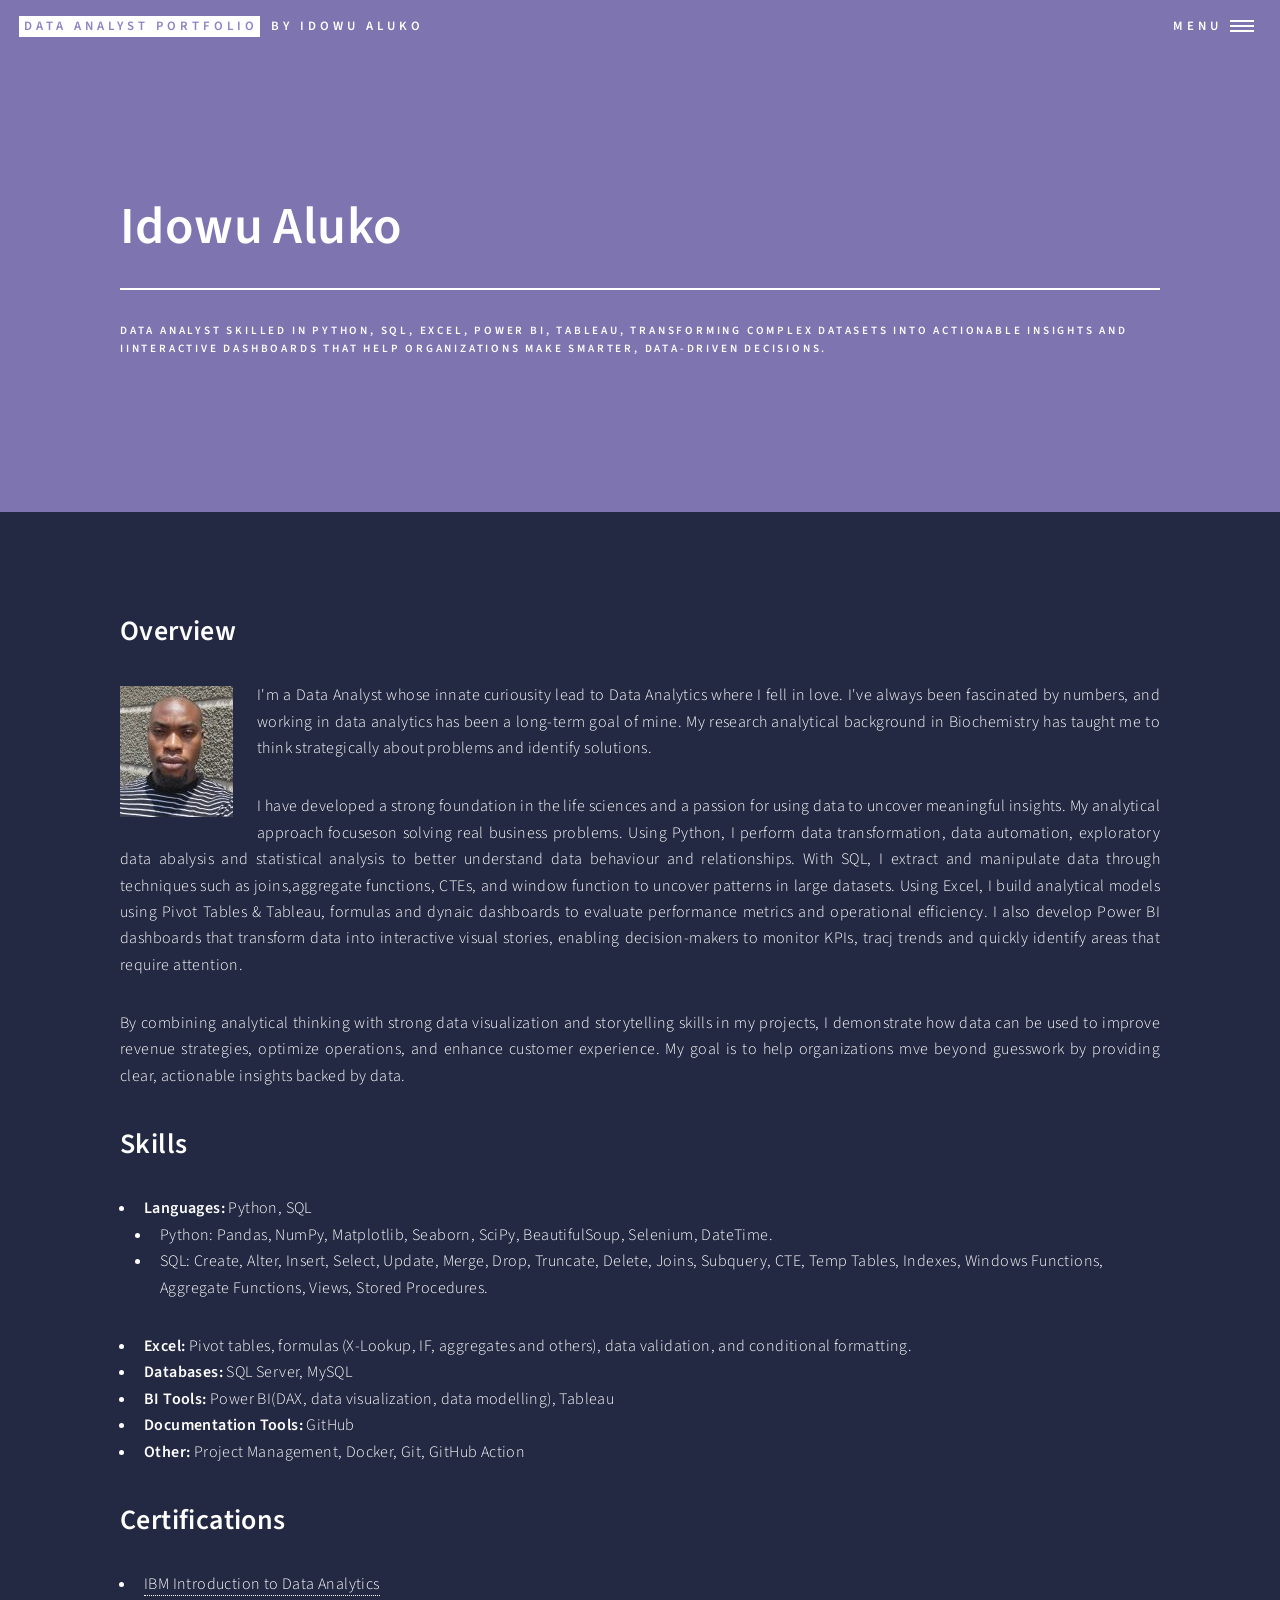
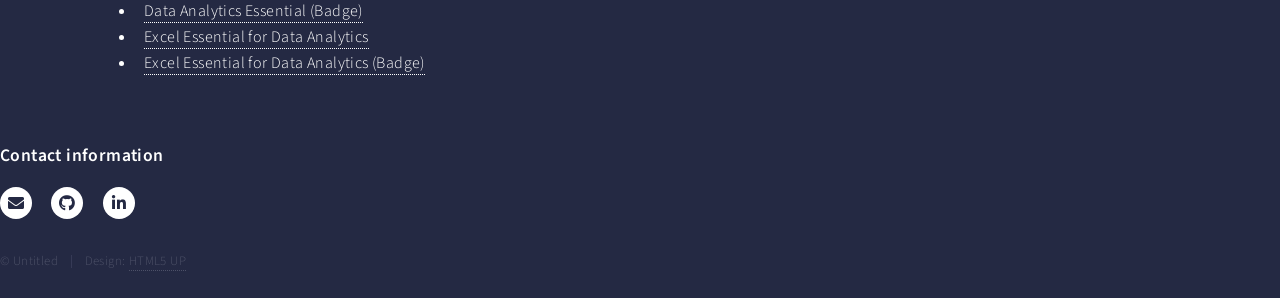
==== commit eb650ddd: "Add files via upload" ====
--- a/about.html
+++ b/about.html
@@ -40,9 +40,9 @@
 									<a href="excel.html">Excel</a>
 									<!--
 									<a href="r.html">R</a>
-									<a href="https://public.tableau.com/app/profile/tianna.parris" target="_blank" class="link">Tableau</a>
 									-->
 									<a href="powerbi.html">Power BI</a>
+									<a href="https://public.tableau.com/app/profile/idowu.aluko6465" target="_blank" class="link">Tableau</a>
 							</div>
 						 </div>							
 				</nav>
@@ -60,7 +60,7 @@
 							</header>
 							
 							<div class="content">
-								<p>Data Analyst skilled in Python, SQL, Excel, Power BI, transforming complex datasets into actionable insights and iinteractive dashboards that help organizations make smarter, data-driven decisions. </p>
+								<p>Data Analyst skilled in Python, SQL, Excel, Power BI, Tableau, transforming complex datasets into actionable insights and iinteractive dashboards that help organizations make smarter, data-driven decisions. </p>
 							</div>
 							
 						</div>
@@ -83,7 +83,7 @@
 							
 							<p class = "justify-text"><span class="image left"><img src="images/avatar.jpg" alt="" /></span>I'm a Data Analyst whose innate curiousity lead to Data Analytics where I fell in love. I've always been fascinated by numbers, and working in data analytics has been a long-term goal of mine. My research analytical background in Biochemistry has taught me to think strategically about problems and identify solutions.<br>
 							<p class = "justify-text">	I have developed a strong foundation in the life sciences and a passion for using data to uncover meaningful insights. My analytical approach focuseson solving real business problems. Using Python, I perform data transformation, data automation, exploratory data abalysis and statistical analysis to better understand data behaviour and relationships. With SQL, I extract and manipulate data through techniques such as joins,aggregate functions, CTEs, and window function to uncover patterns in large datasets. 
-								Using Excel, I build analytical models using Pivot Tables, formulas and dynaic dashboards to evaluate performance metrics and operational efficiency. I also develop Power BI dashboards that transform data into  interactive visual stories, enabling decision-makers to monitor KPIs, tracj trends and quickly identify areas that require attention.</p>
+								Using Excel, I build analytical models using Pivot Tables & Tableau, formulas and dynaic dashboards to evaluate performance metrics and operational efficiency. I also develop Power BI dashboards that transform data into  interactive visual stories, enabling decision-makers to monitor KPIs, tracj trends and quickly identify areas that require attention.</p>
 							<p class = "justify-text">By combining analytical thinking with strong data visualization and storytelling skills in my projects, I demonstrate how data can be used to improve revenue strategies, optimize operations, and enhance customer experience. My goal is to help organizations mve beyond guesswork by providing clear, actionable insights backed by data.</p>
 								
 						</header>
@@ -102,7 +102,7 @@
 									
 									<li><b>Excel: </b>Pivot tables, formulas (X-Lookup, IF, aggregates and others), data validation, and conditional formatting.</li>
 									<li><b>Databases:</b> SQL Server, MySQL<!--, PostgreSQL, MS Access--></li>
-									<li><b>BI Tools: </b> Power BI(DAX, data visualization, data modelling)<!--Tableau ,Looker--> </li>
+									<li><b>BI Tools: </b> Power BI(DAX, data visualization, data modelling), Tableau <!--Looker--> </li>
 									<!--<li><b>Data Modelling:</b> MS Visio, Lucid Chart</li>-->
 									<li><b>Documentation Tools: </b>GitHub <!--Confluence, JIRA, Trello</li>-->
 									<li><b>Other: </b>Project Management, Docker, Git, GitHub Action <!--, AWS  </li>-->
